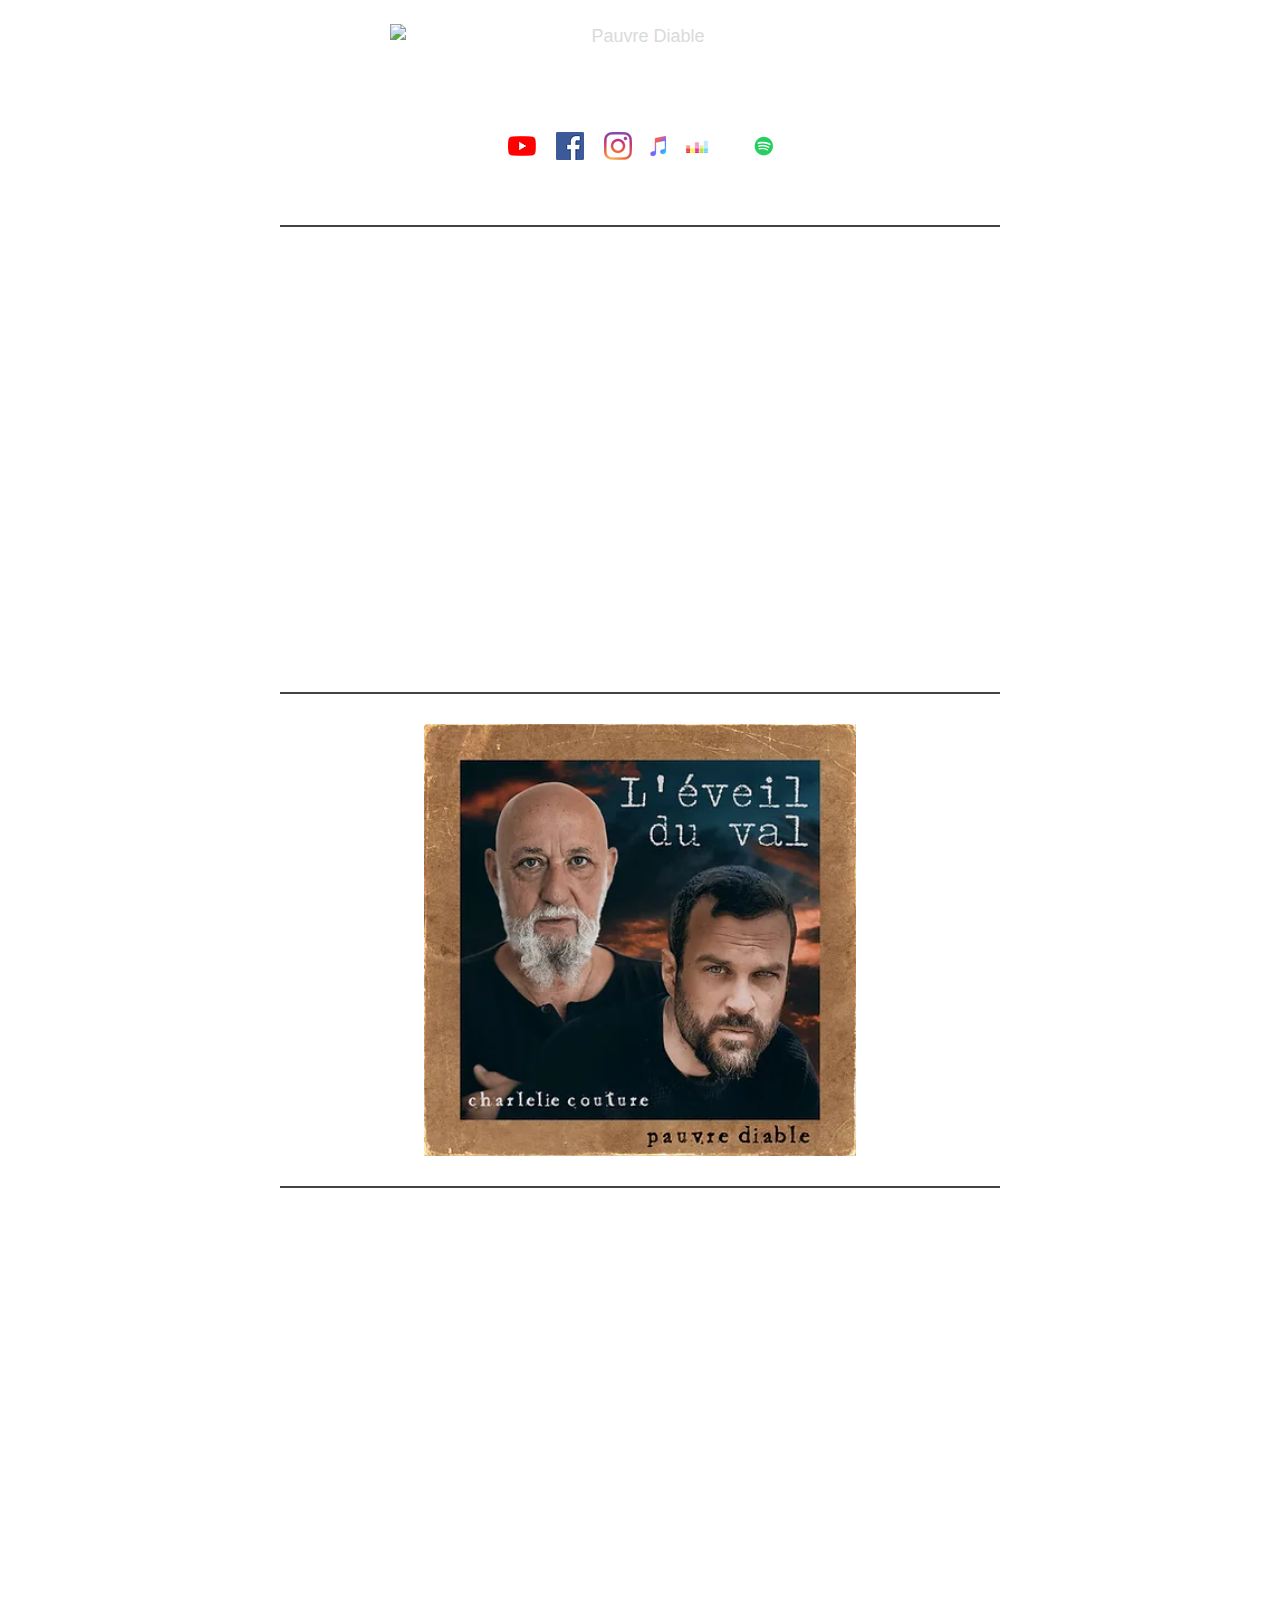
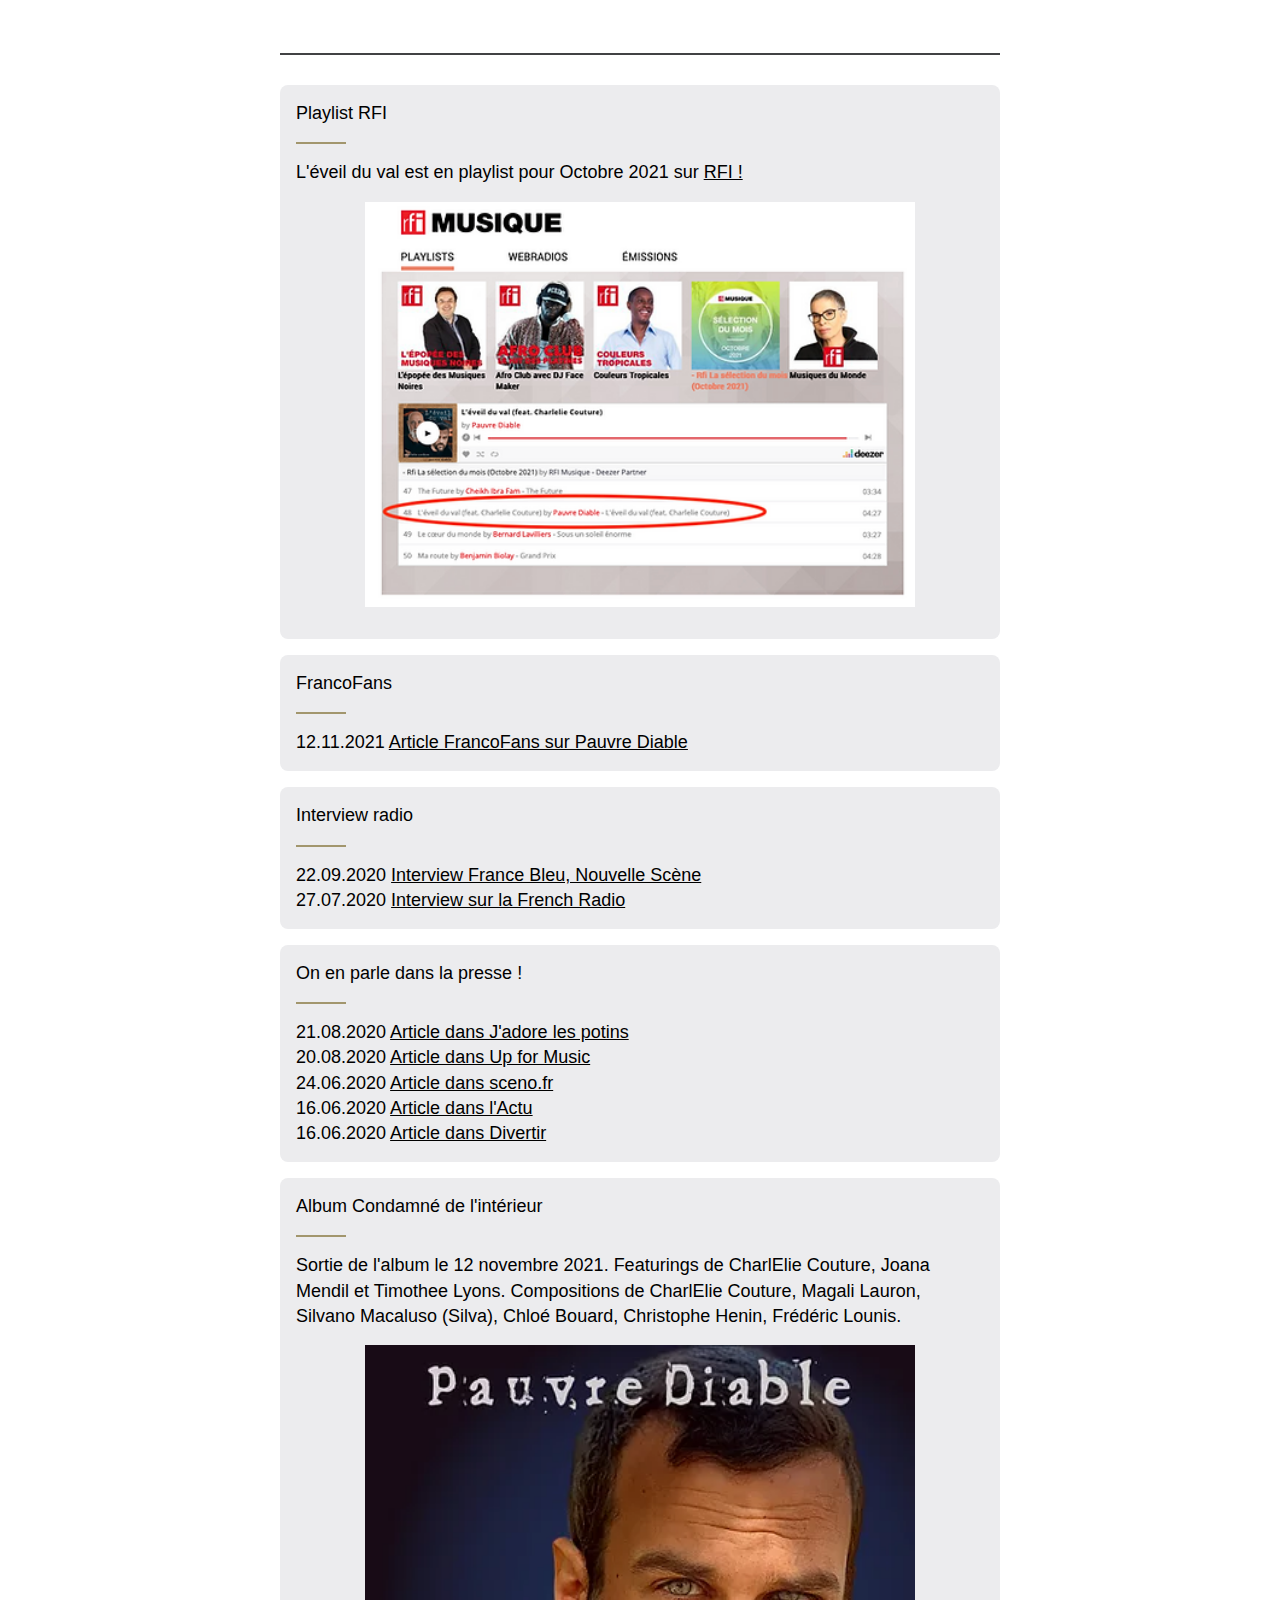
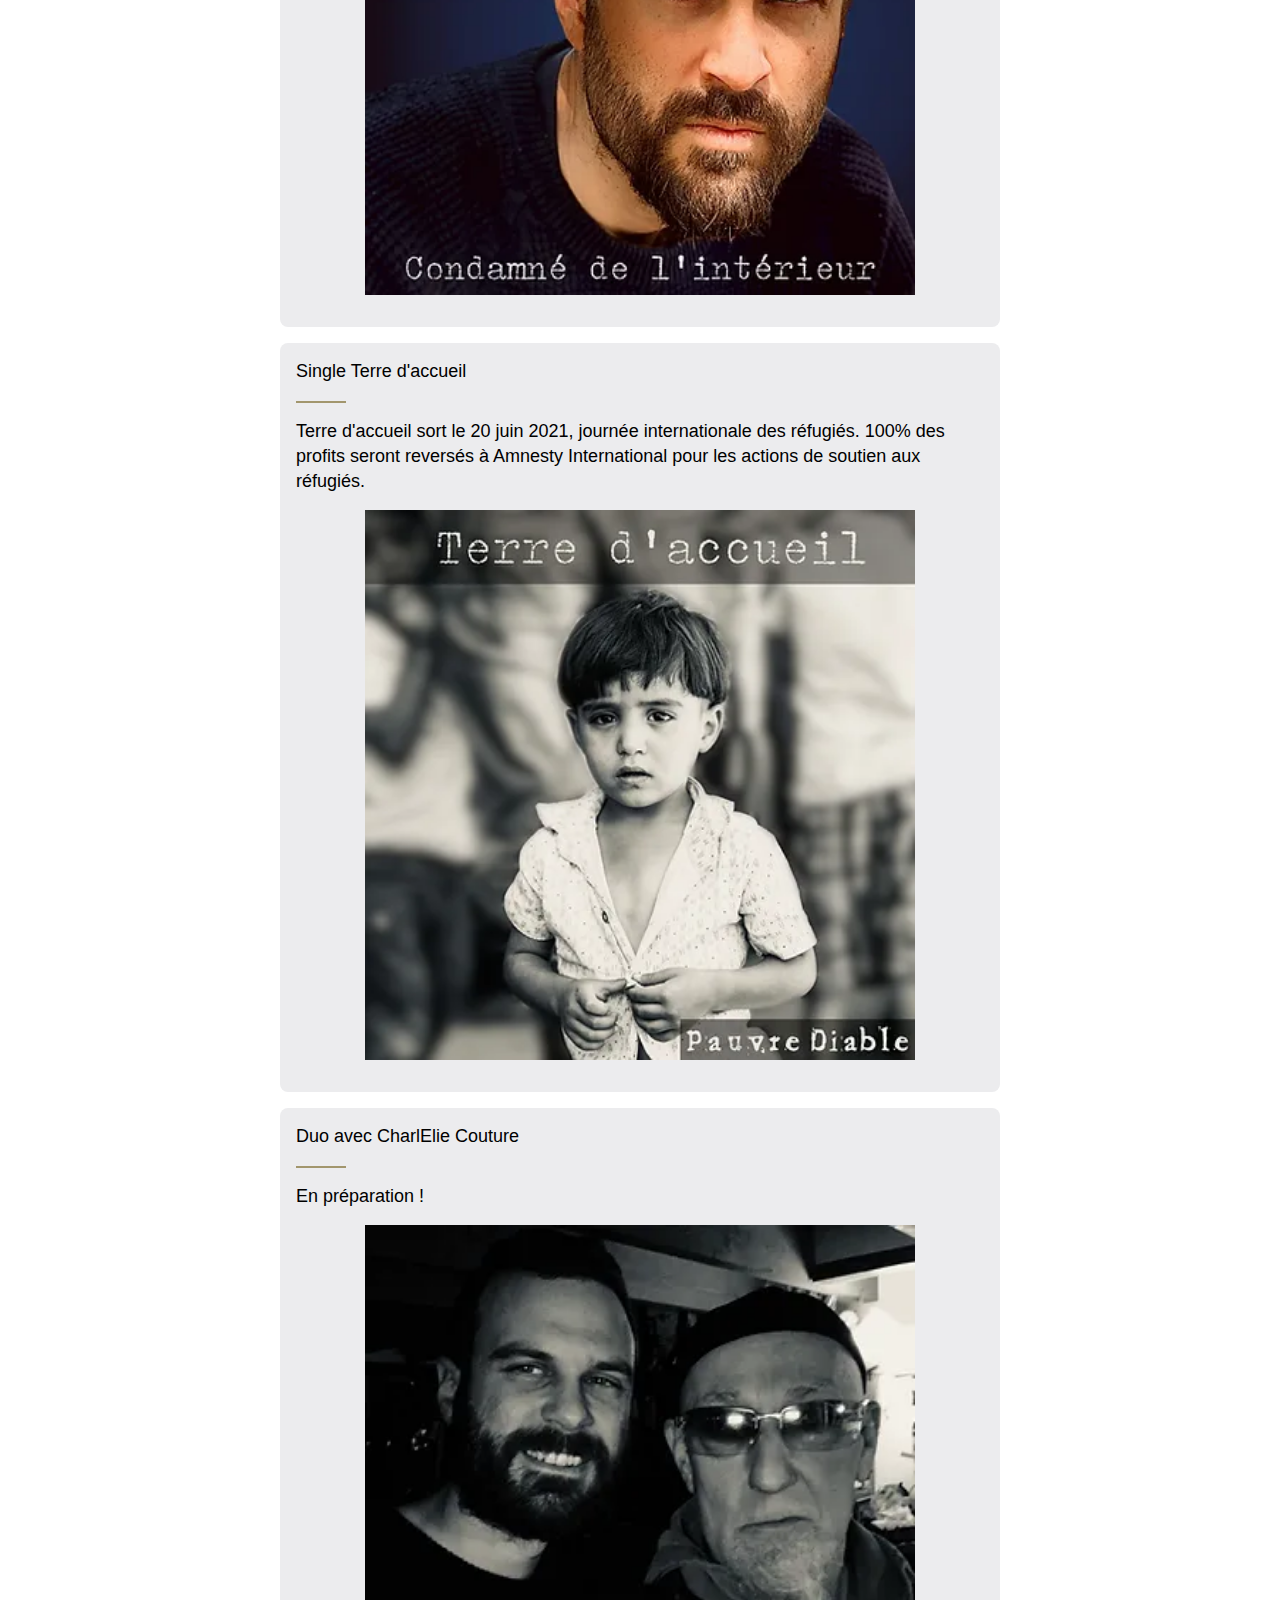
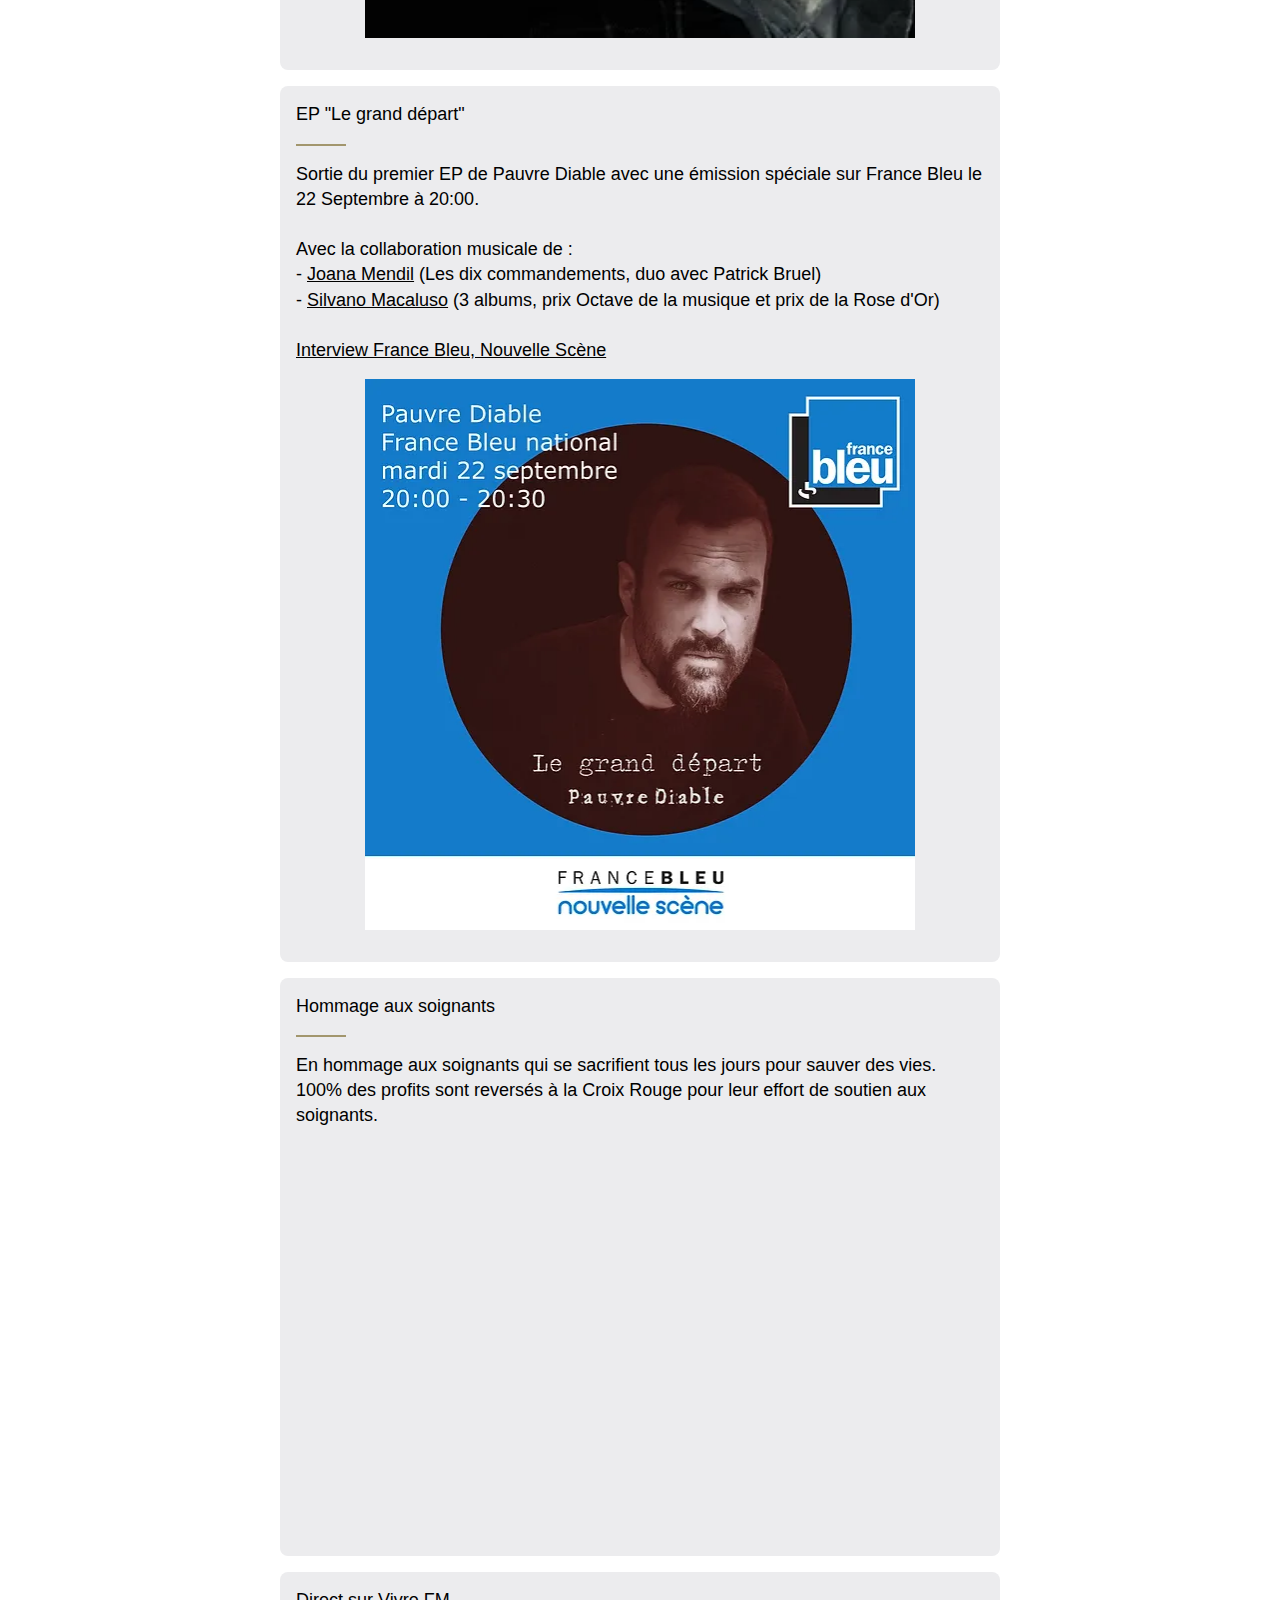
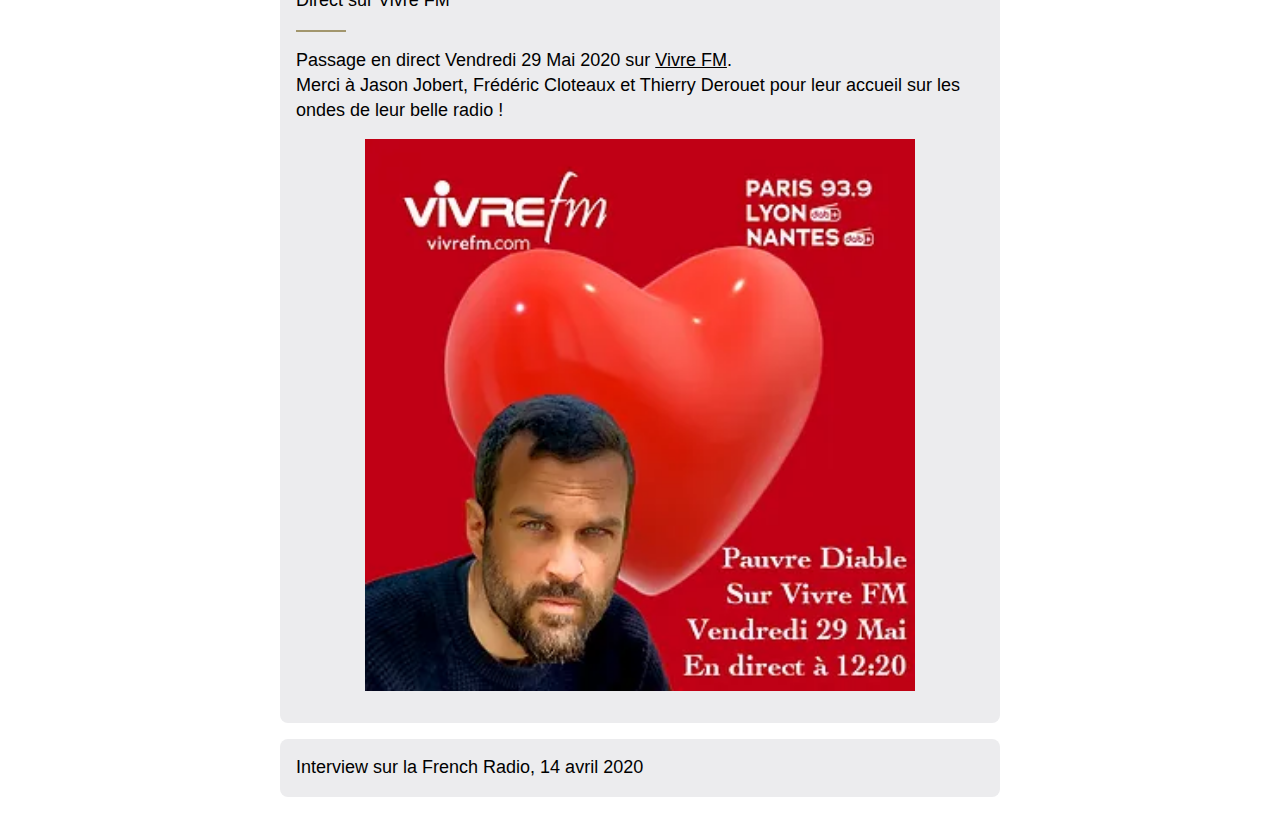
==== index.html @ 06a39b71 "deploy: PauvreDiable/pauvrediable_fr-website-source@c0af7fa07ba6cb5dd36e7f19573c56b64563ea36" ====
<!doctype html><html lang=fr dir=auto><head><meta charset=utf-8><meta http-equiv=x-ua-compatible content="IE=edge"><meta name=viewport content="width=device-width,initial-scale=1,shrink-to-fit=no"><meta name=robots content="index, follow"><title></title><meta name=description content="Site de l'artiste slameur Pauvre Diable'"><meta name=author content><link rel=canonical href=https://pauvrediable.fr/><link crossorigin=anonymous href=/assets/css/stylesheet.501fcbf83df90bd3401851e3c57f6b9da3515f013771b35e86dd5e7ffce0488e.css integrity="sha256-UB/L+D35C9NAGFHjxX9rnaNRXwE3cbNeht1ef/zgSI4=" rel="preload stylesheet" as=style><link rel=icon href=https://pauvrediable.fr/favicon.ico><link rel=icon type=image/png sizes=16x16 href=https://pauvrediable.fr/favicon-16x16.png><link rel=icon type=image/png sizes=32x32 href=https://pauvrediable.fr/favicon-32x32.png><link rel=apple-touch-icon href=https://pauvrediable.fr/apple-touch-icon.png><link rel=mask-icon href=https://pauvrediable.fr/safari-pinned-tab.svg><meta name=theme-color content="#2e2e33"><meta name=msapplication-TileColor content="#2e2e33"><link rel=alternate type=application/rss+xml href=https://pauvrediable.fr/index.xml><noscript><style>#theme-toggle,.top-link{display:none}</style></noscript><meta property="og:title" content><meta property="og:description" content="Site de l'artiste slameur Pauvre Diable'"><meta property="og:type" content="website"><meta property="og:url" content="https://pauvrediable.fr/"><meta name=twitter:card content="summary"><meta name=twitter:title content><meta name=twitter:description content="Site de l'artiste slameur Pauvre Diable'"><script type=application/ld+json>{"@context":"https://schema.org","@type":"Organization","name":"","url":"https://pauvrediable.fr","description":"","thumbnailUrl":"https://pauvrediable.fr/favicon.ico","sameAs":[]}</script></head><body class="list dark" id=top><header class=header><nav class=nav><div class=logo><div class=logo-switches></div></div><ul id=menu></ul></nav></header><main class=main><style>.profile img{display:inline-table;border-radius:0%}.post-content a{box-shadow:none}.dark.list{background:url(/background.png)no-repeat 50% fixed;-webkit-background-size:cover;-moz-background-size:cover;-o-background-size:cover;background-size:cover}</style><div class=profile><div class=profile_inner><img draggable=false src=https://pauvrediable.fr/logo.png alt="Pauvre Diable" title="Pauvre Diable" height=80 width=500>
<span></span><div class=post-content><div style=padding:12px;display:flex;justify-content:center;flex-wrap:wrap><a href=https://www.youtube.com/channel/UC9Zou0VrnysYaqd4cjDC5hA target=_blank rel="noopener noreferrer" style="margin:0 8px"><img src=link_platforms/youtube.webp alt="YouTube Pauvre Diable"></a>
<a href=https://www.facebook.com/pauvrediableslam target=_blank rel="noopener noreferrer" style="margin:0 12px"><img src=link_platforms/facebook.webp alt="Facebook Pauvre Diable"></a>
<a href=https://www.instagram.com/pauvre.diable/ target=_blank rel="noopener noreferrer" style="margin:0 8px"><img src=link_platforms/instagram.webp alt="Instagram Pauvre Diable"></a>
<a href=https://music.apple.com/gb/artist/pauvre-diable/1510149145 target=_blank rel="noopener noreferrer" style="margin:0 5px"><img src=link_platforms/apple.webp alt="Apple Music Pauvre Diable"></a>
<a href=https://www.deezer.com/fr/artist/92671082 target=_blank rel="noopener noreferrer" style="margin:0 5px"><img src=link_platforms/deezer.webp alt="Deezer Pauvre Diable"></a>
<a href=https://www.amazon.fr/Hommage-aux-soignants-Pauvre-Diable/dp/B087P4XPNW/ target=_blank rel="noopener noreferrer" style="margin:0 2px"><img src=link_platforms/amazon.webp alt="Amazon Pauvre Diable"></a>
<a href=https://open.spotify.com/artist/0Lrcjiq48Ayv9WaDwW8Oel target=_blank rel="noopener noreferrer" style="margin:0 2px"><img src=link_platforms/spotify.webp alt="Spotify Pauvre Diable"></a></div><hr><div style=position:relative;padding-bottom:56.25%;height:0;overflow:hidden><iframe src=https://www.youtube.com/embed/DJiPxjFHqTc style=position:absolute;top:0;left:0;width:100%;height:100%;border:0 allowfullscreen title="YouTube Video"></iframe></div><hr><img src=/posts/eveilduval.webp alt="L'éveil du val, duo de Pauvre Diable et CharlElie Couture" width=387 height=387 style=width:60%;height:auto;margin-left:auto;margin-right:auto;display:block><hr><div style=position:relative;padding-bottom:56.25%;height:0;overflow:hidden><iframe src=https://www.youtube.com/embed/Bzmfhzreyjo style=position:absolute;top:0;left:0;width:100%;height:100%;border:0 allowfullscreen title="YouTube Video"></iframe></div><hr><div style="background-color:#ececee;border-radius:8px;padding:16px;margin:16px 0;color:#000;text-align:left">Playlist RFI<hr style="width:50px;height:2px;background-color:#a2966d;border:none;margin:16px 0">L'éveil du val est en playlist pour Octobre 2021 sur
<a style=color:#000;text-decoration:underline href=https://www.rfi.fr>RFI !</a>
<img src=/posts/rfi_eveilduval.webp alt="Pauvre Diable en playlist sur RFI" width=456 height=336 style=width:80%;height:auto;margin-left:auto;margin-right:auto;display:block></div><div style="background-color:#ececee;border-radius:8px;padding:16px;margin:16px 0;color:#000;text-align:left">FrancoFans<hr style="width:50px;height:2px;background-color:#a2966d;border:none;margin:16px 0">12.11.2021 <a style=color:#000;text-decoration:underline href=https://www.accfa.fr/2021/11/12/clip-pauvre-diable-on-a-fait-de-notre-mieux/>Article FrancoFans sur Pauvre Diable</a></div><div style="background-color:#ececee;border-radius:8px;padding:16px;margin:16px 0;color:#000;text-align:left">Interview radio<hr style="width:50px;height:2px;background-color:#a2966d;border:none;margin:16px 0">22.09.2020 <a style=color:#000;text-decoration:underline href=https://www.francebleu.fr/emissions/nouvelles-scenes/pauvre-diable>Interview France Bleu, Nouvelle Scène</a><br>27.07.2020 <a style=color:#000;text-decoration:underline href=https://www.lafrenchradio.pt/podcasts/pauvre-diable-le-grand-depart-141>Interview sur la French Radio</a></div><div style="background-color:#ececee;border-radius:8px;padding:16px;margin:16px 0;color:#000;text-align:left">On en parle dans la presse !<hr style="width:50px;height:2px;background-color:#a2966d;border:none;margin:16px 0">21.08.2020 <a style=color:#000;text-decoration:underline href=https://www.jadorelespotins.com/pauvre-diable-interview-1512642020/>Article dans J'adore les potins</a><br>20.08.2020 <a style=color:#000;text-decoration:underline href=https://www.upformusic.com/fr/interview-pauvre-diable-118882020/>Article dans Up for Music</a><br>24.06.2020 <a style=color:#000;text-decoration:underline href=https://sceno.fr/magazine/602066>Article dans sceno.fr</a><br>16.06.2020 <a style=color:#000;text-decoration:underline href=http://lactu.over-blog.com/2020/06/pauvre-diable-presente-hommage-aux-soignants.html>Article dans l'Actu</a><br>16.06.2020 <a style=color:#000;text-decoration:underline href=https://www.divertir.eu/blog/culturel/pauvre-diable-son-hommage-aux-soignants.html>Article dans Divertir</a><br></div><div style="background-color:#ececee;border-radius:8px;padding:16px;margin:16px 0;color:#000;text-align:left">Album Condamné de l'intérieur<br><hr style="width:50px;height:2px;background-color:#a2966d;border:none;margin:16px 0">Sortie de l'album le 12 novembre 2021.
Featurings de CharlElie Couture, Joana Mendil et Timothee Lyons. Compositions de CharlElie Couture, Magali Lauron, Silvano Macaluso (Silva), Chloé Bouard, Christophe Henin, Frédéric Lounis.
<img src=/posts/face_album.webp alt="Album de Pauvre Diable Condamné de l'intérieur" width=376 height=376 style=width:80%;height:auto;margin-left:auto;margin-right:auto;display:block></div><div style="background-color:#ececee;border-radius:8px;padding:16px;margin:16px 0;color:#000;text-align:left">Single Terre d'accueil<br><hr style="width:50px;height:2px;background-color:#a2966d;border:none;margin:16px 0">Terre d'accueil sort le 20 juin 2021, journée internationale des réfugiés.
100% des profits seront reversés à Amnesty International pour les actions de soutien aux réfugiés.
<img src=/posts/accueil_cover.webp alt="Single Terre d'accueil de Pauvre Diable" width=376 height=376 style=width:80%;height:auto;margin-left:auto;margin-right:auto;display:block></div><div style="background-color:#ececee;border-radius:8px;padding:16px;margin:16px 0;color:#000;text-align:left">Duo avec CharlElie Couture<br><hr style="width:50px;height:2px;background-color:#a2966d;border:none;margin:16px 0">En préparation !
<img src=/posts/charlelie_pauvrediable.webp alt="CharlElie Couture et Pauvre Diable" width=376 height=376 style=width:80%;height:auto;margin-left:auto;margin-right:auto;display:block></div><div style="background-color:#ececee;border-radius:8px;padding:16px;margin:16px 0;color:#000;text-align:left">EP "Le grand départ"<hr style="width:50px;height:2px;background-color:#a2966d;border:none;margin:16px 0">Sortie du premier EP de Pauvre Diable avec une émission spéciale sur France Bleu le 22 Septembre à 20:00.<br><br>Avec la collaboration musicale de :<br>- <a style=color:#000;text-decoration:underline href=https://www.facebook.com/JoanaMendilOfficiel/>Joana Mendil</a> (Les dix commandements, duo avec Patrick Bruel)<br>- <a style=color:#000;text-decoration:underline href=https://fr.wikipedia.org/wiki/Silvano_Macaluso/>Silvano Macaluso</a> (3 albums, prix Octave de la musique et prix de la Rose d'Or)<br><br><a style=color:#000;text-decoration:underline href=https://www.francebleu.fr/emissions/nouvelles-scenes/pauvre-diable>Interview France Bleu, Nouvelle Scène</a><br><img src=/posts/francebleueannonce.webp alt="Pauvre Diable en émission sur France Bleu national" width=551 height=551 style=width:80%;height:auto;margin-left:auto;margin-right:auto;display:block></div><div style="background-color:#ececee;border-radius:8px;padding:16px;margin:16px 0;color:#000;text-align:left">Hommage aux soignants<hr style="width:50px;height:2px;background-color:#a2966d;border:none;margin:16px 0">En hommage aux soignants qui se sacrifient tous les jours pour sauver des vies.<br>100% des profits sont reversés à la Croix Rouge pour leur effort de soutien aux soignants.<br><br><div style=position:relative;padding-bottom:56.25%;height:0;overflow:hidden><iframe src=https://www.youtube.com/embed/HD1tgZsw-Ms style=position:absolute;top:0;left:0;width:100%;height:100%;border:0 allowfullscreen title="YouTube Video"></iframe></div></div><div style="background-color:#ececee;border-radius:8px;padding:16px;margin:16px 0;color:#000;text-align:left">Direct sur Vivre FM<hr style="width:50px;height:2px;background-color:#a2966d;border:none;margin:16px 0">Passage en direct Vendredi 29 Mai 2020 sur <a style=color:#000;text-decoration:underline href=https://www.vivrefm.com/>Vivre FM</a>.<br>Merci à Jason Jobert, Frédéric Cloteaux et Thierry Derouet pour leur accueil sur les ondes de leur belle radio !
<img src=/posts/vivre%20fm.webp alt="CharlElie Couture et Pauvre Diable" width=376 height=376 style=width:80%;height:auto;margin-left:auto;margin-right:auto;display:block></div><div style="background-color:#ececee;border-radius:8px;padding:16px;margin:16px 0;color:#000;text-align:left">Interview sur la French Radio, 14 avril 2020</div></div></div></div></main><a href=#top aria-label="go to top" title="Go to Top (Alt + G)" class=top-link id=top-link accesskey=g><svg xmlns="http://www.w3.org/2000/svg" viewBox="0 0 12 6" fill="currentcolor"><path d="M12 6H0l6-6z"/></svg></a><script>let menu=document.getElementById("menu");menu&&(menu.scrollLeft=localStorage.getItem("menu-scroll-position"),menu.onscroll=function(){localStorage.setItem("menu-scroll-position",menu.scrollLeft)}),document.querySelectorAll('a[href^="#"]').forEach(e=>{e.addEventListener("click",function(e){e.preventDefault();var t=this.getAttribute("href").substr(1);window.matchMedia("(prefers-reduced-motion: reduce)").matches?document.querySelector(`[id='${decodeURIComponent(t)}']`).scrollIntoView():document.querySelector(`[id='${decodeURIComponent(t)}']`).scrollIntoView({behavior:"smooth"}),t==="top"?history.replaceState(null,null," "):history.pushState(null,null,`#${t}`)})})</script><script>var mybutton=document.getElementById("top-link");window.onscroll=function(){document.body.scrollTop>800||document.documentElement.scrollTop>800?(mybutton.style.visibility="visible",mybutton.style.opacity="1"):(mybutton.style.visibility="hidden",mybutton.style.opacity="0")}</script></body></html>
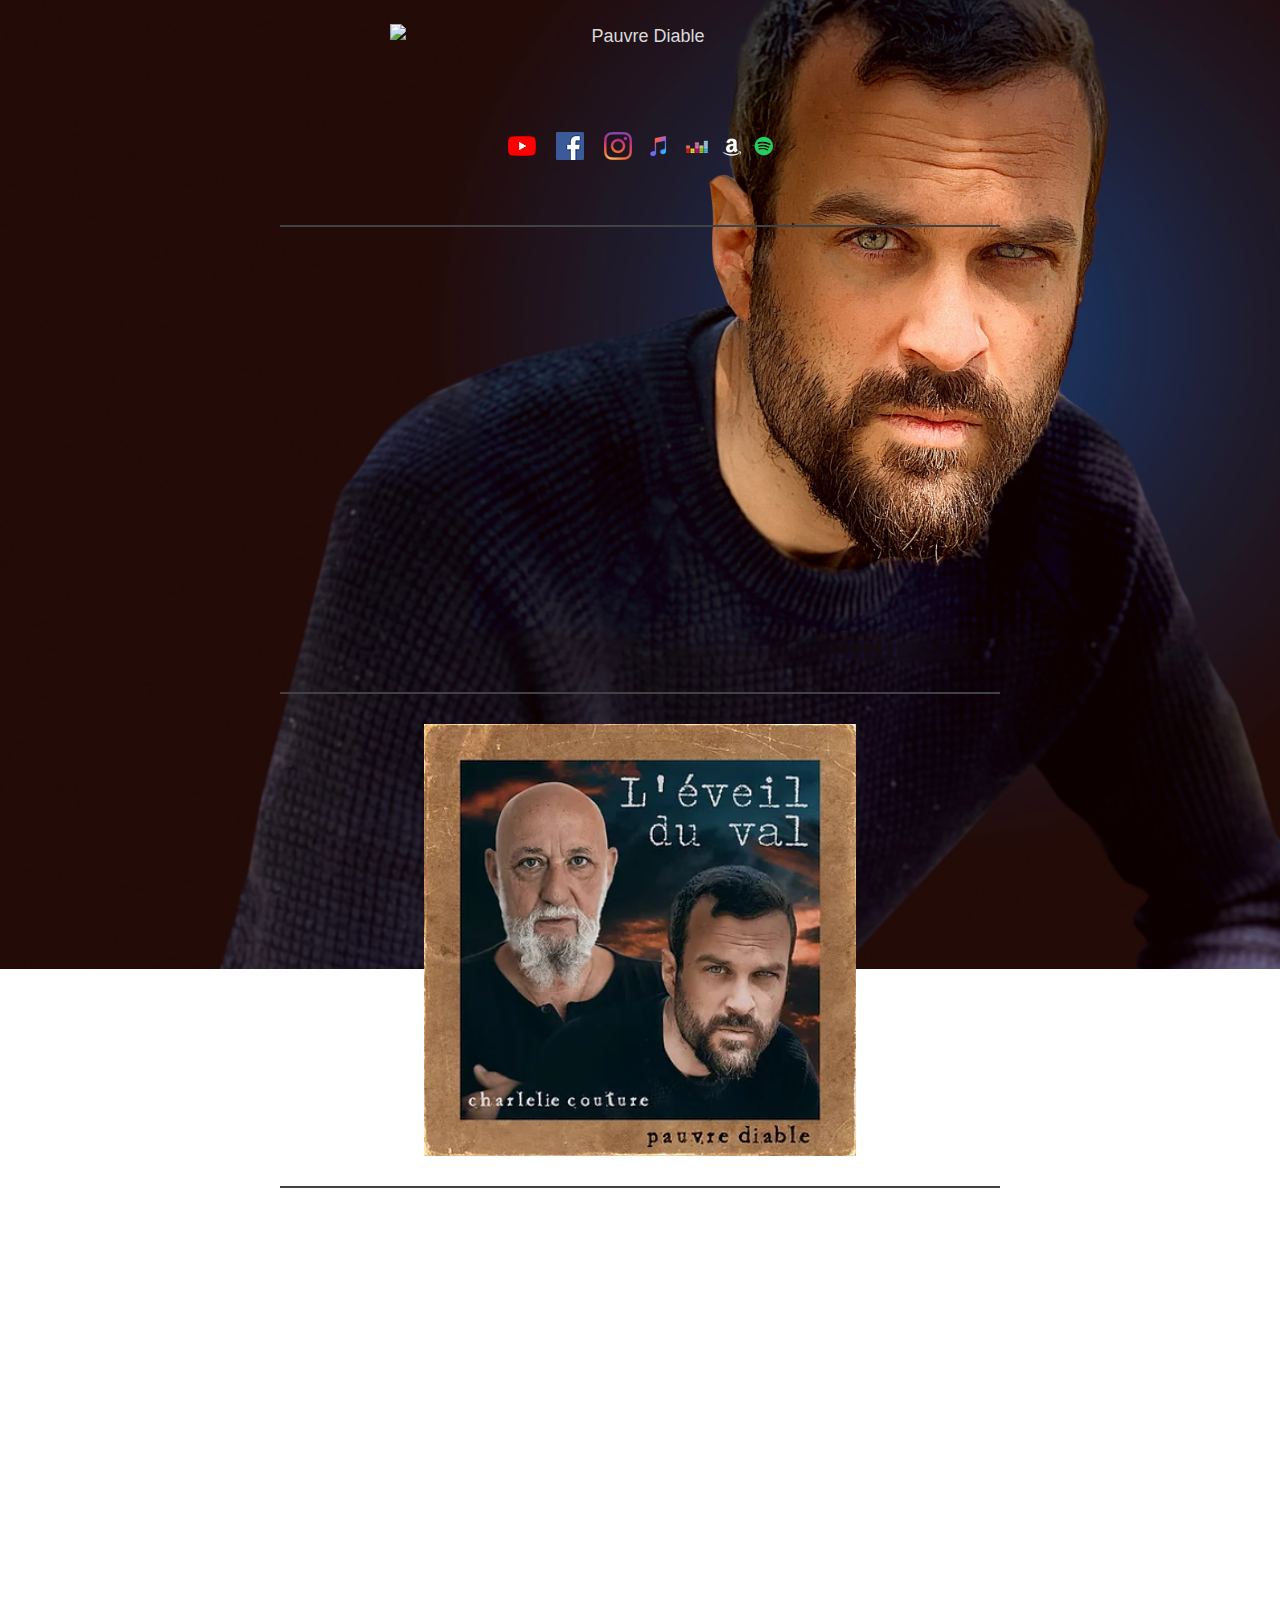
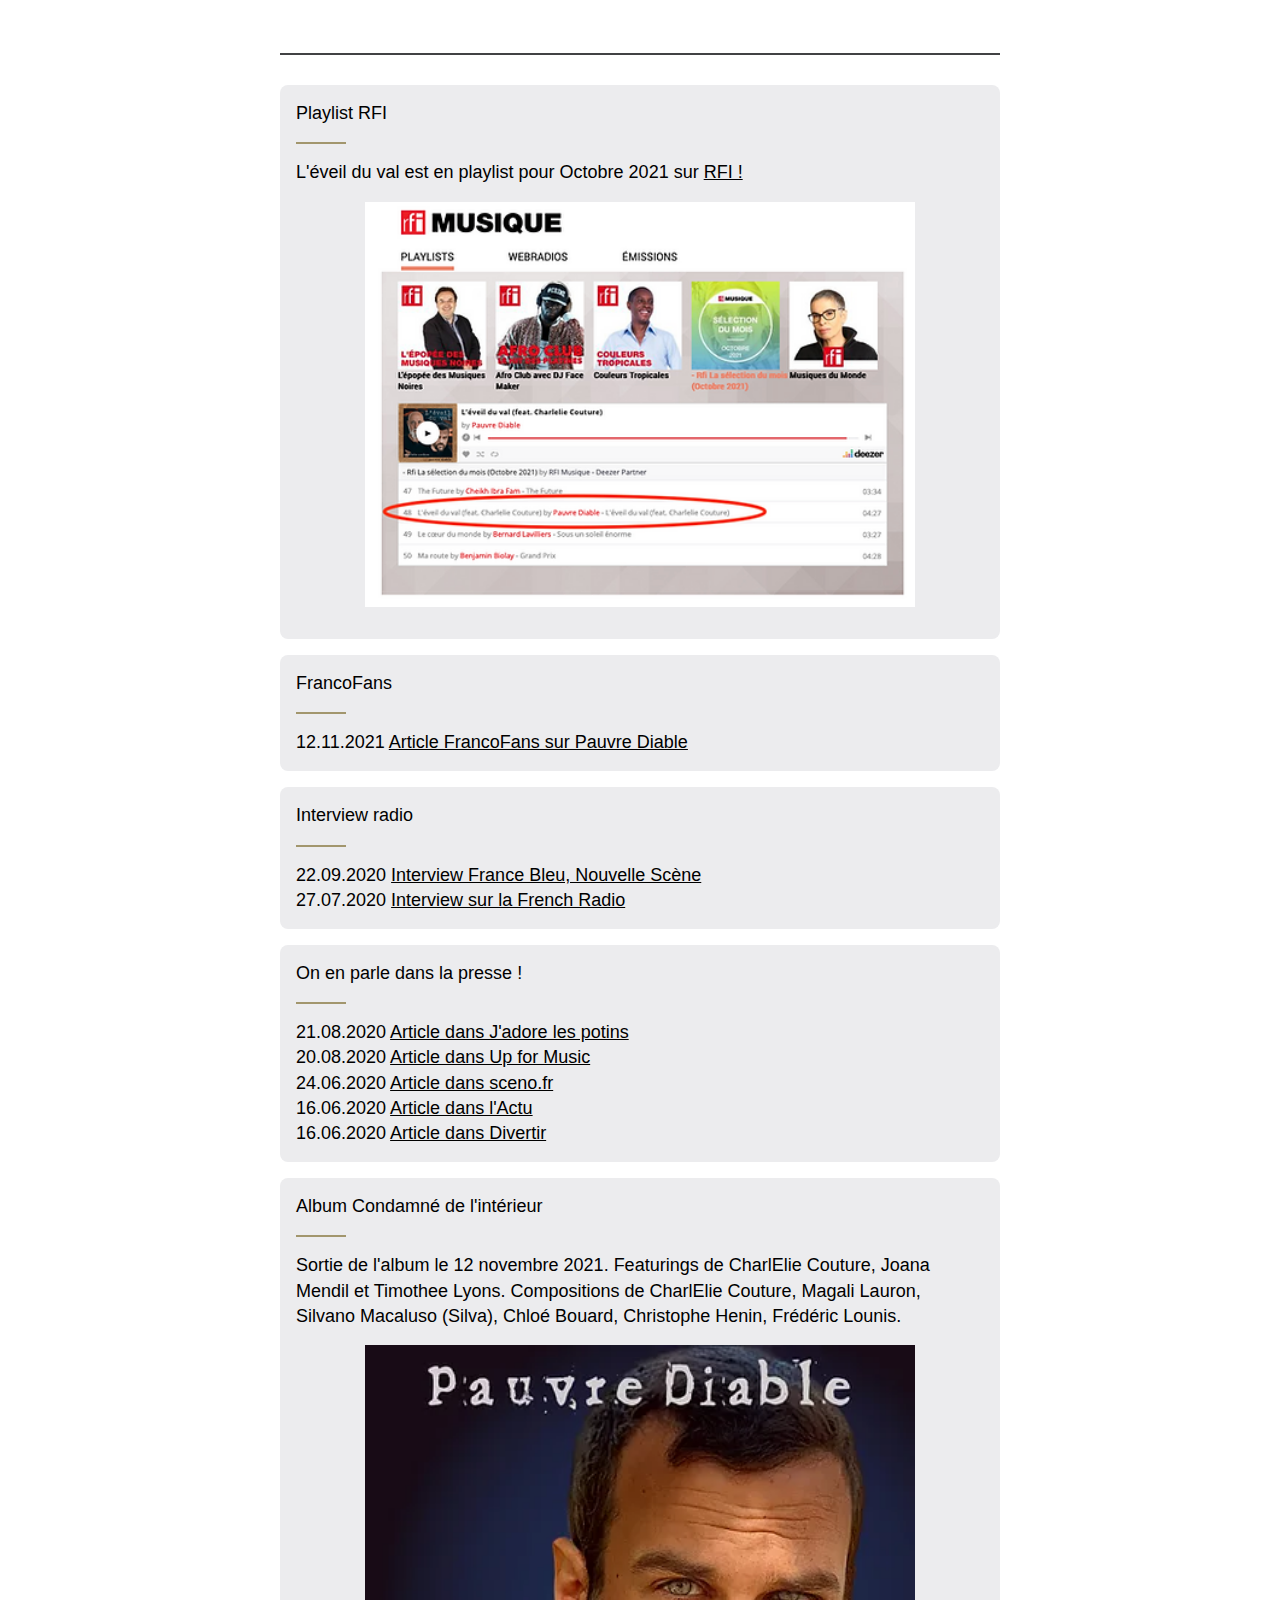
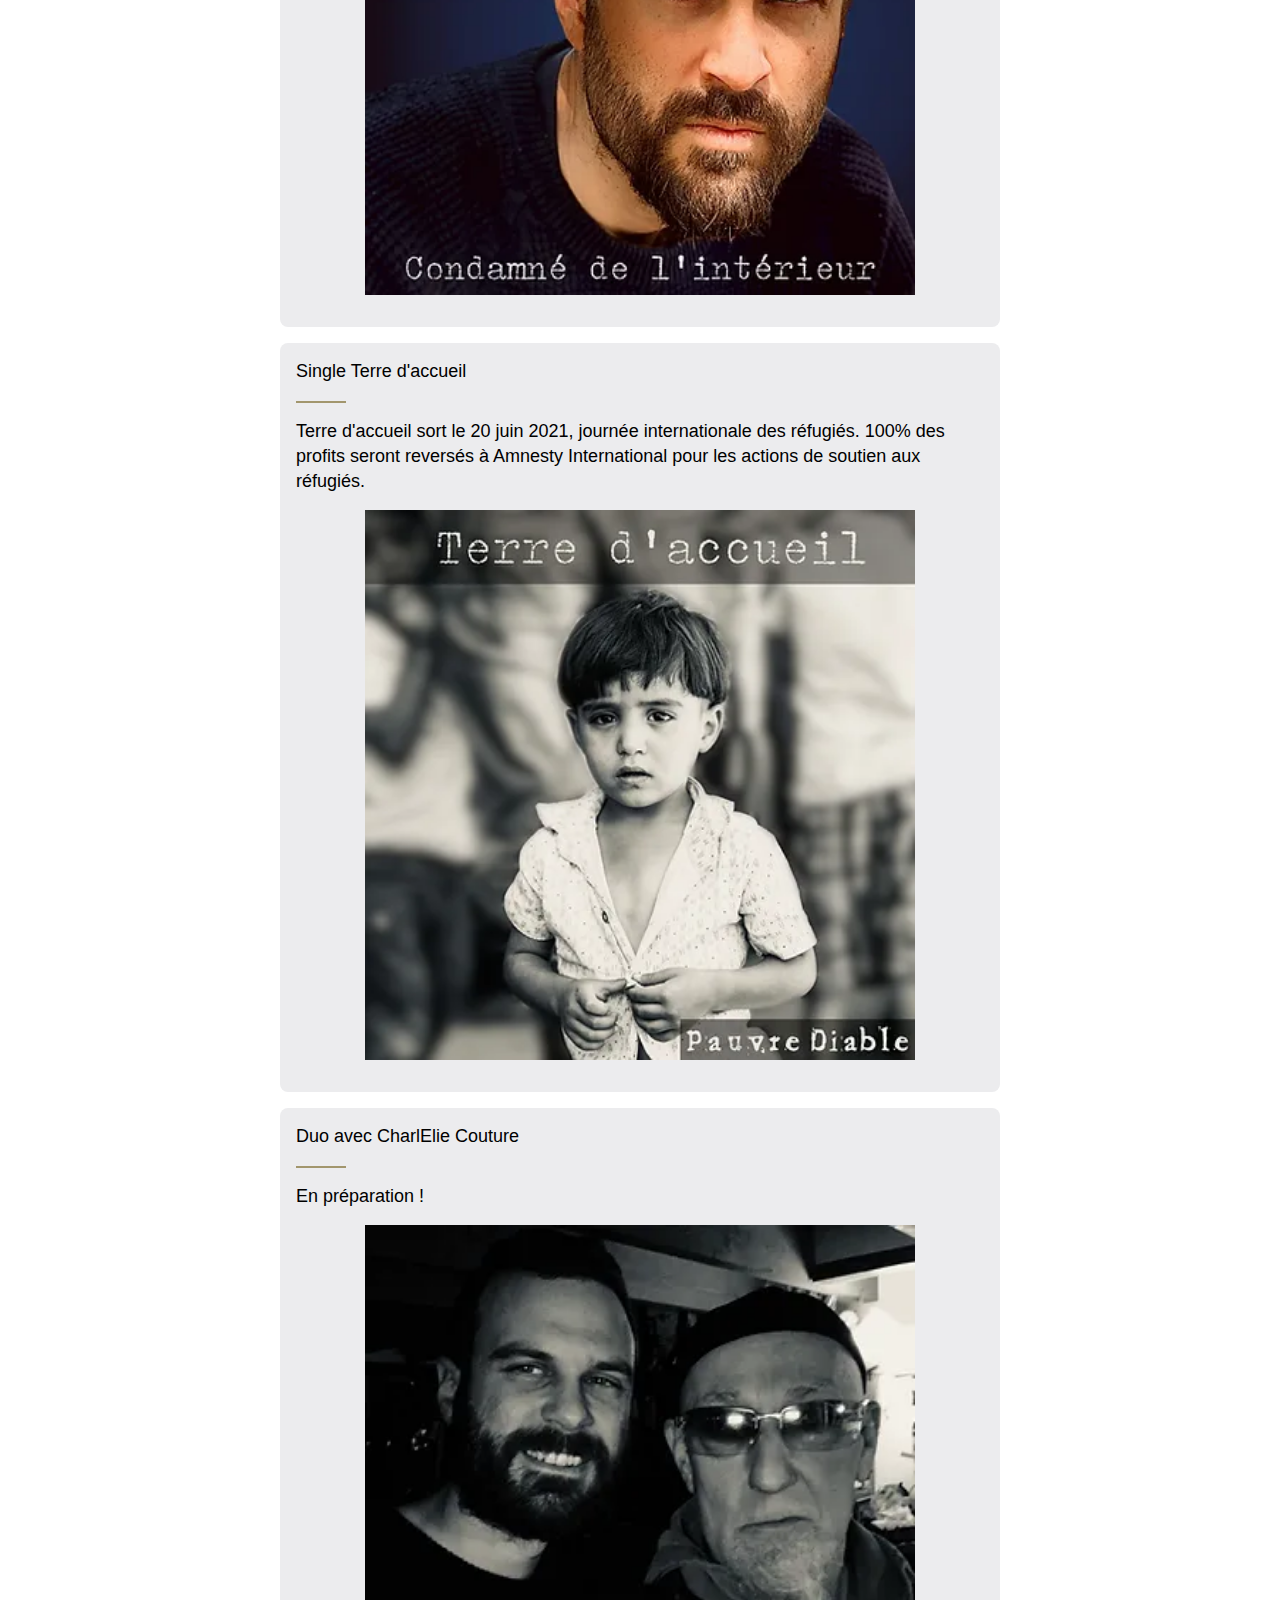
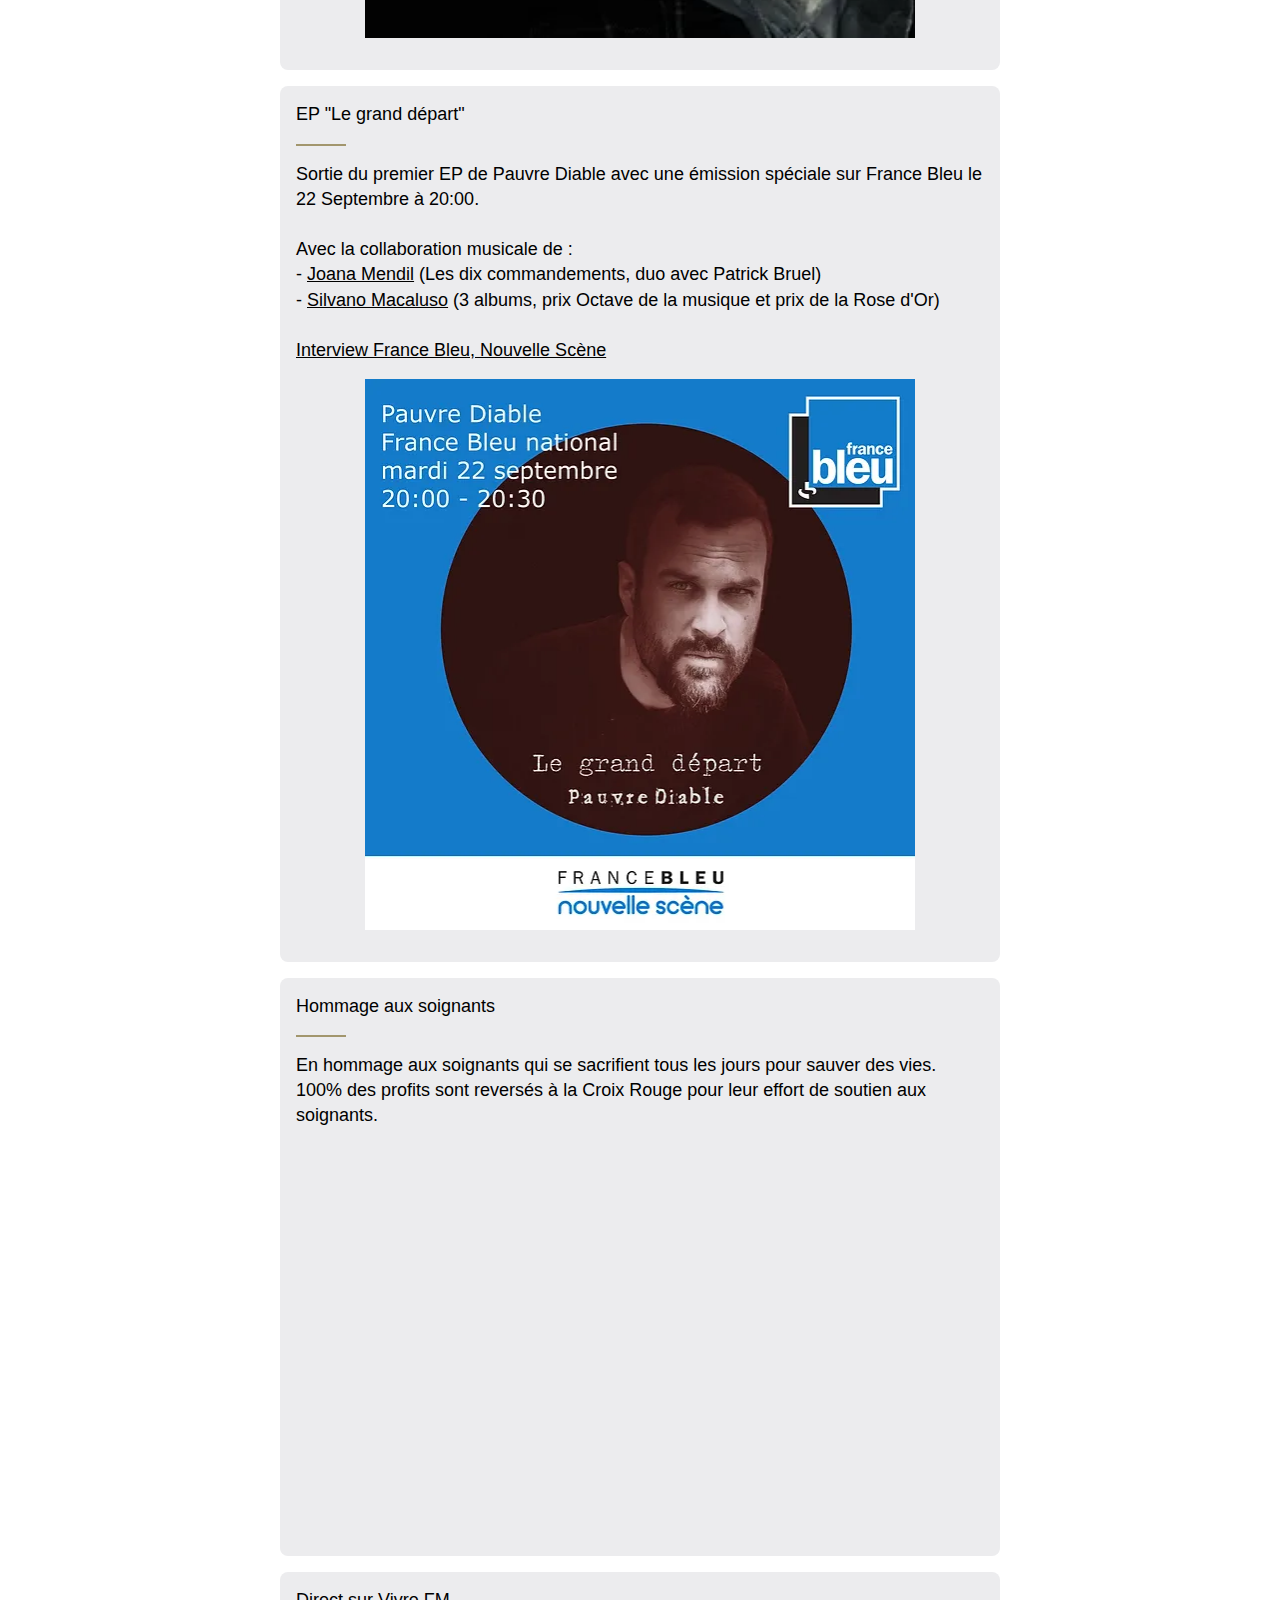
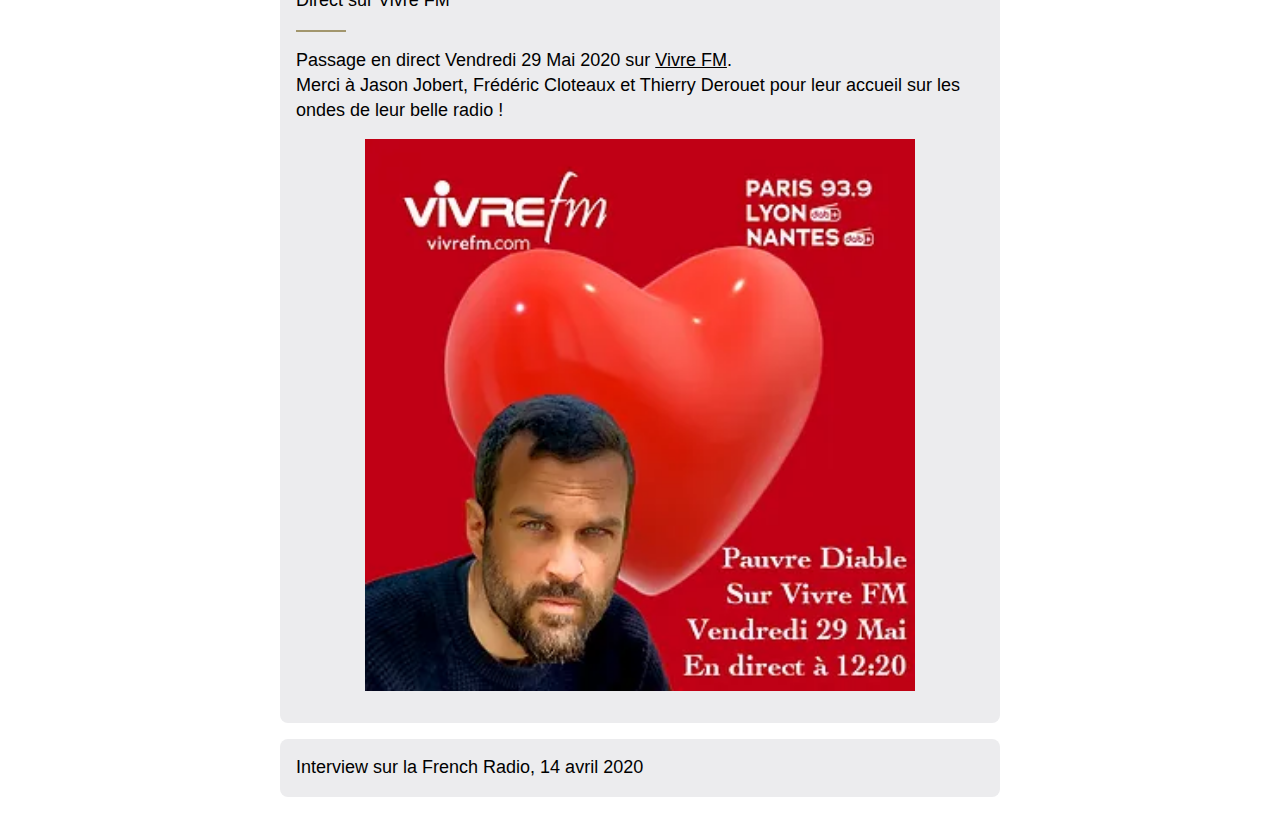
==== commit e71e1421: "deploy: PauvreDiable/pauvrediable_fr-website-source@aa5be5aad700b1c1fdd16ee1586c8ab194d48b7e" ====
--- a/index.html
+++ b/index.html
@@ -1,4 +1,4 @@
-<!doctype html><html lang=fr dir=auto><head><meta charset=utf-8><meta http-equiv=x-ua-compatible content="IE=edge"><meta name=viewport content="width=device-width,initial-scale=1,shrink-to-fit=no"><meta name=robots content="index, follow"><title></title><meta name=description content="Site de l'artiste slameur Pauvre Diable'"><meta name=author content><link rel=canonical href=https://pauvrediable.fr/><link crossorigin=anonymous href=/assets/css/stylesheet.501fcbf83df90bd3401851e3c57f6b9da3515f013771b35e86dd5e7ffce0488e.css integrity="sha256-UB/L+D35C9NAGFHjxX9rnaNRXwE3cbNeht1ef/zgSI4=" rel="preload stylesheet" as=style><link rel=icon href=https://pauvrediable.fr/favicon.ico><link rel=icon type=image/png sizes=16x16 href=https://pauvrediable.fr/favicon-16x16.png><link rel=icon type=image/png sizes=32x32 href=https://pauvrediable.fr/favicon-32x32.png><link rel=apple-touch-icon href=https://pauvrediable.fr/apple-touch-icon.png><link rel=mask-icon href=https://pauvrediable.fr/safari-pinned-tab.svg><meta name=theme-color content="#2e2e33"><meta name=msapplication-TileColor content="#2e2e33"><link rel=alternate type=application/rss+xml href=https://pauvrediable.fr/index.xml><noscript><style>#theme-toggle,.top-link{display:none}</style></noscript><meta property="og:title" content><meta property="og:description" content="Site de l'artiste slameur Pauvre Diable'"><meta property="og:type" content="website"><meta property="og:url" content="https://pauvrediable.fr/"><meta name=twitter:card content="summary"><meta name=twitter:title content><meta name=twitter:description content="Site de l'artiste slameur Pauvre Diable'"><script type=application/ld+json>{"@context":"https://schema.org","@type":"Organization","name":"","url":"https://pauvrediable.fr","description":"","thumbnailUrl":"https://pauvrediable.fr/favicon.ico","sameAs":[]}</script></head><body class="list dark" id=top><header class=header><nav class=nav><div class=logo><div class=logo-switches></div></div><ul id=menu></ul></nav></header><main class=main><style>.profile img{display:inline-table;border-radius:0%}.post-content a{box-shadow:none}.dark.list{background:url(/background.png)no-repeat 50% fixed;-webkit-background-size:cover;-moz-background-size:cover;-o-background-size:cover;background-size:cover}</style><div class=profile><div class=profile_inner><img draggable=false src=https://pauvrediable.fr/logo.png alt="Pauvre Diable" title="Pauvre Diable" height=80 width=500>
+<!doctype html><html lang=fr dir=auto><head><meta charset=utf-8><meta http-equiv=x-ua-compatible content="IE=edge"><meta name=viewport content="width=device-width,initial-scale=1,shrink-to-fit=no"><meta name=robots content="index, follow"><title></title><meta name=description content="Site de l'artiste slameur Pauvre Diable'"><meta name=author content><link rel=canonical href=https://pauvrediable.fr/><link crossorigin=anonymous href=/assets/css/stylesheet.501fcbf83df90bd3401851e3c57f6b9da3515f013771b35e86dd5e7ffce0488e.css integrity="sha256-UB/L+D35C9NAGFHjxX9rnaNRXwE3cbNeht1ef/zgSI4=" rel="preload stylesheet" as=style><link rel=icon href=https://pauvrediable.fr/favicon.ico><link rel=icon type=image/png sizes=16x16 href=https://pauvrediable.fr/favicon-16x16.png><link rel=icon type=image/png sizes=32x32 href=https://pauvrediable.fr/favicon-32x32.png><link rel=apple-touch-icon href=https://pauvrediable.fr/apple-touch-icon.png><link rel=mask-icon href=https://pauvrediable.fr/safari-pinned-tab.svg><meta name=theme-color content="#2e2e33"><meta name=msapplication-TileColor content="#2e2e33"><link rel=alternate type=application/rss+xml href=https://pauvrediable.fr/index.xml><noscript><style>#theme-toggle,.top-link{display:none}</style></noscript><meta property="og:title" content><meta property="og:description" content="Site de l'artiste slameur Pauvre Diable'"><meta property="og:type" content="website"><meta property="og:url" content="https://pauvrediable.fr/"><meta name=twitter:card content="summary"><meta name=twitter:title content><meta name=twitter:description content="Site de l'artiste slameur Pauvre Diable'"><script type=application/ld+json>{"@context":"https://schema.org","@type":"Organization","name":"","url":"https://pauvrediable.fr","description":"","thumbnailUrl":"https://pauvrediable.fr/favicon.ico","sameAs":[]}</script></head><body class="list dark" id=top><header class=header><nav class=nav><div class=logo><div class=logo-switches></div></div><ul id=menu></ul></nav></header><main class=main><style>.profile img{display:inline-table;border-radius:0%}.post-content a{box-shadow:none}.dark.list{background:url(/background.jpg)no-repeat 50% fixed;-webkit-background-size:cover;-moz-background-size:cover;-o-background-size:cover;background-size:cover}</style><div class=profile><div class=profile_inner><img draggable=false src=https://pauvrediable.fr/logo.png alt="Pauvre Diable" title="Pauvre Diable" height=80 width=500>
 <span></span><div class=post-content><div style=padding:12px;display:flex;justify-content:center;flex-wrap:wrap><a href=https://www.youtube.com/channel/UC9Zou0VrnysYaqd4cjDC5hA target=_blank rel="noopener noreferrer" style="margin:0 8px"><img src=link_platforms/youtube.webp alt="YouTube Pauvre Diable"></a>
 <a href=https://www.facebook.com/pauvrediableslam target=_blank rel="noopener noreferrer" style="margin:0 12px"><img src=link_platforms/facebook.webp alt="Facebook Pauvre Diable"></a>
 <a href=https://www.instagram.com/pauvre.diable/ target=_blank rel="noopener noreferrer" style="margin:0 8px"><img src=link_platforms/instagram.webp alt="Instagram Pauvre Diable"></a>
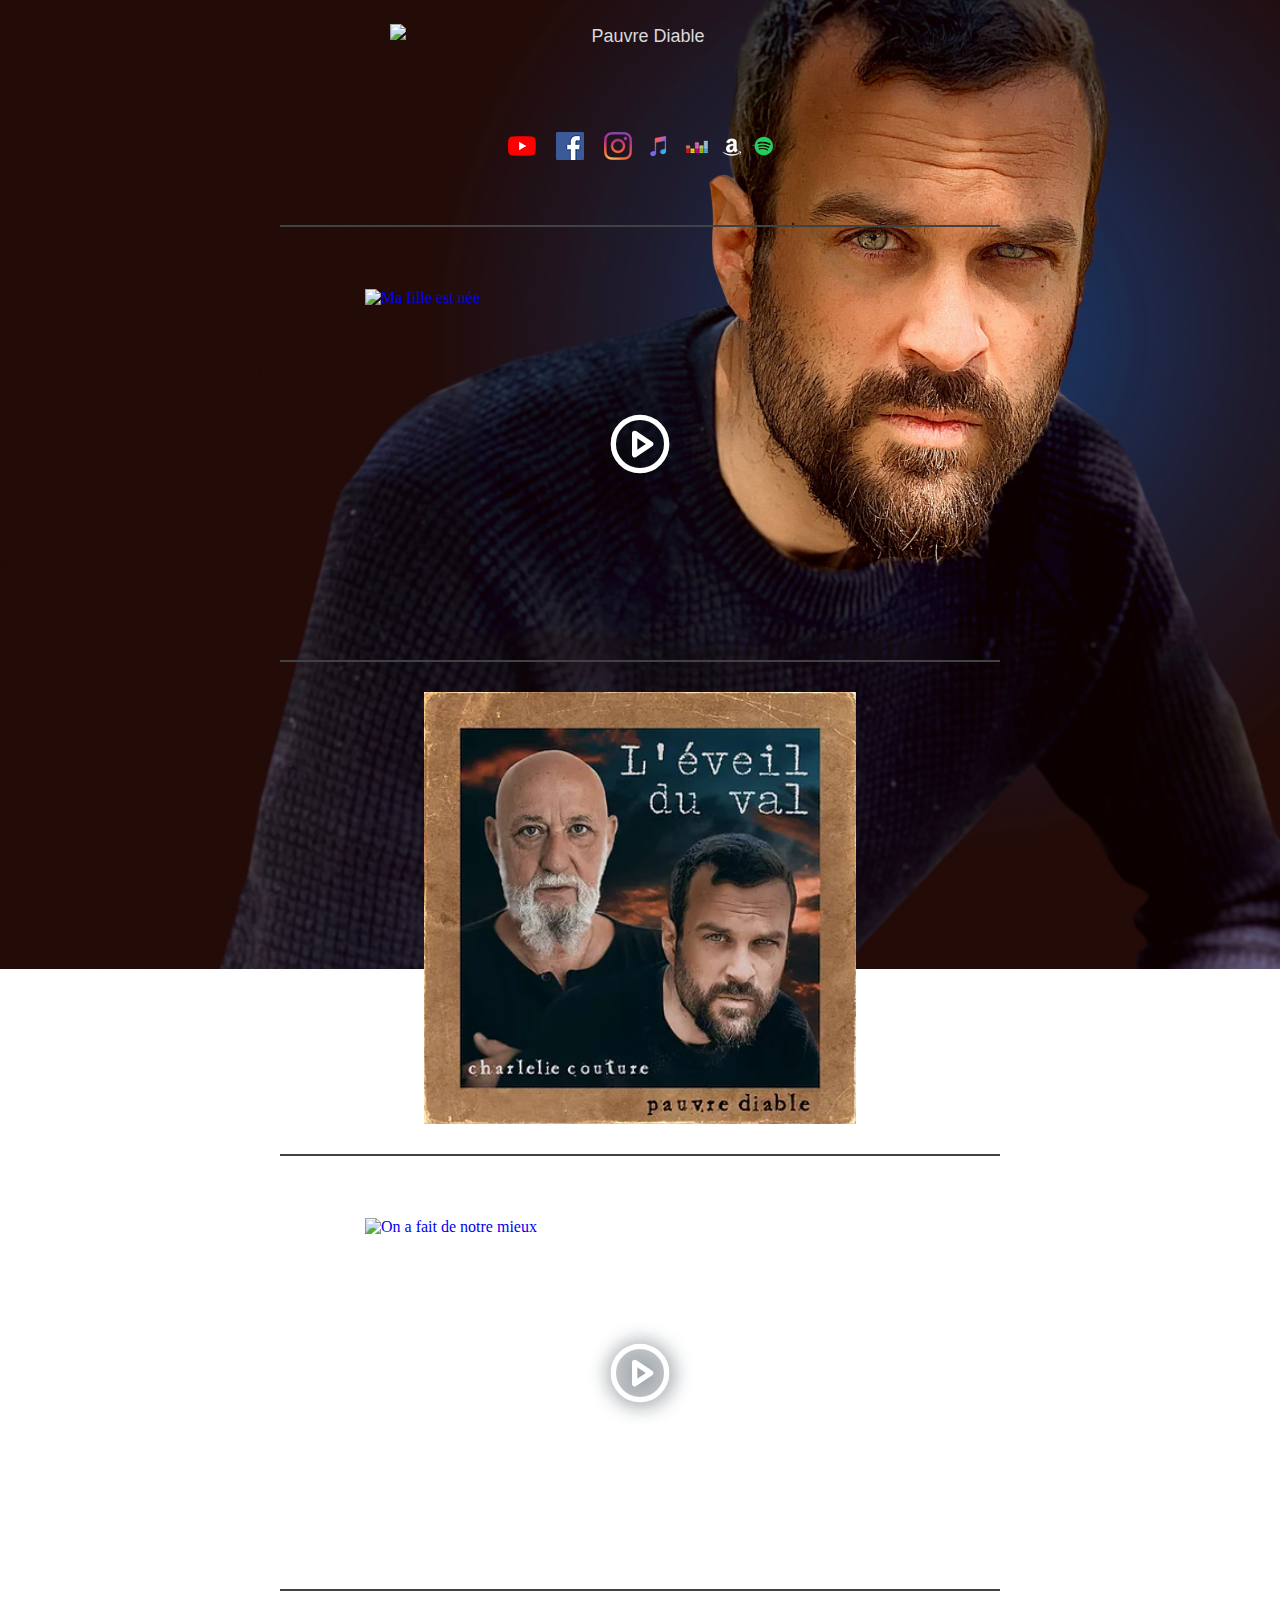
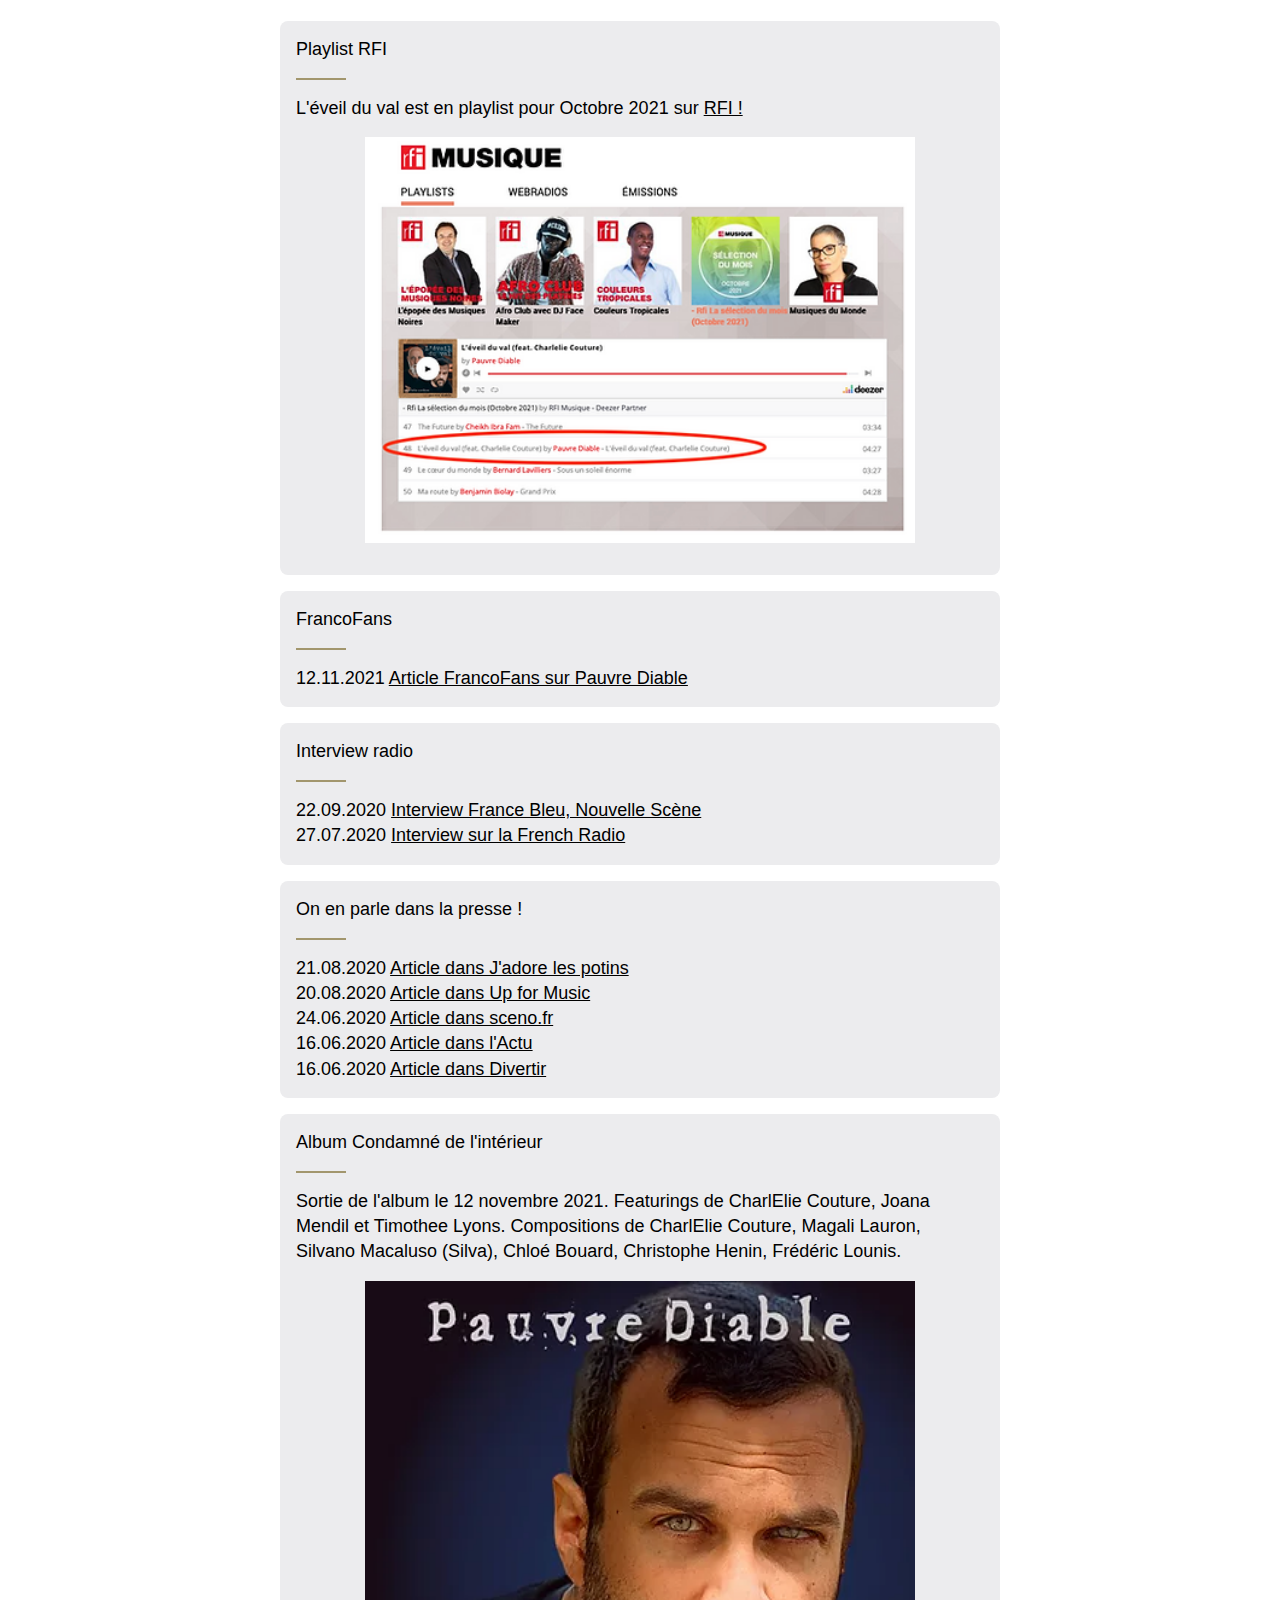
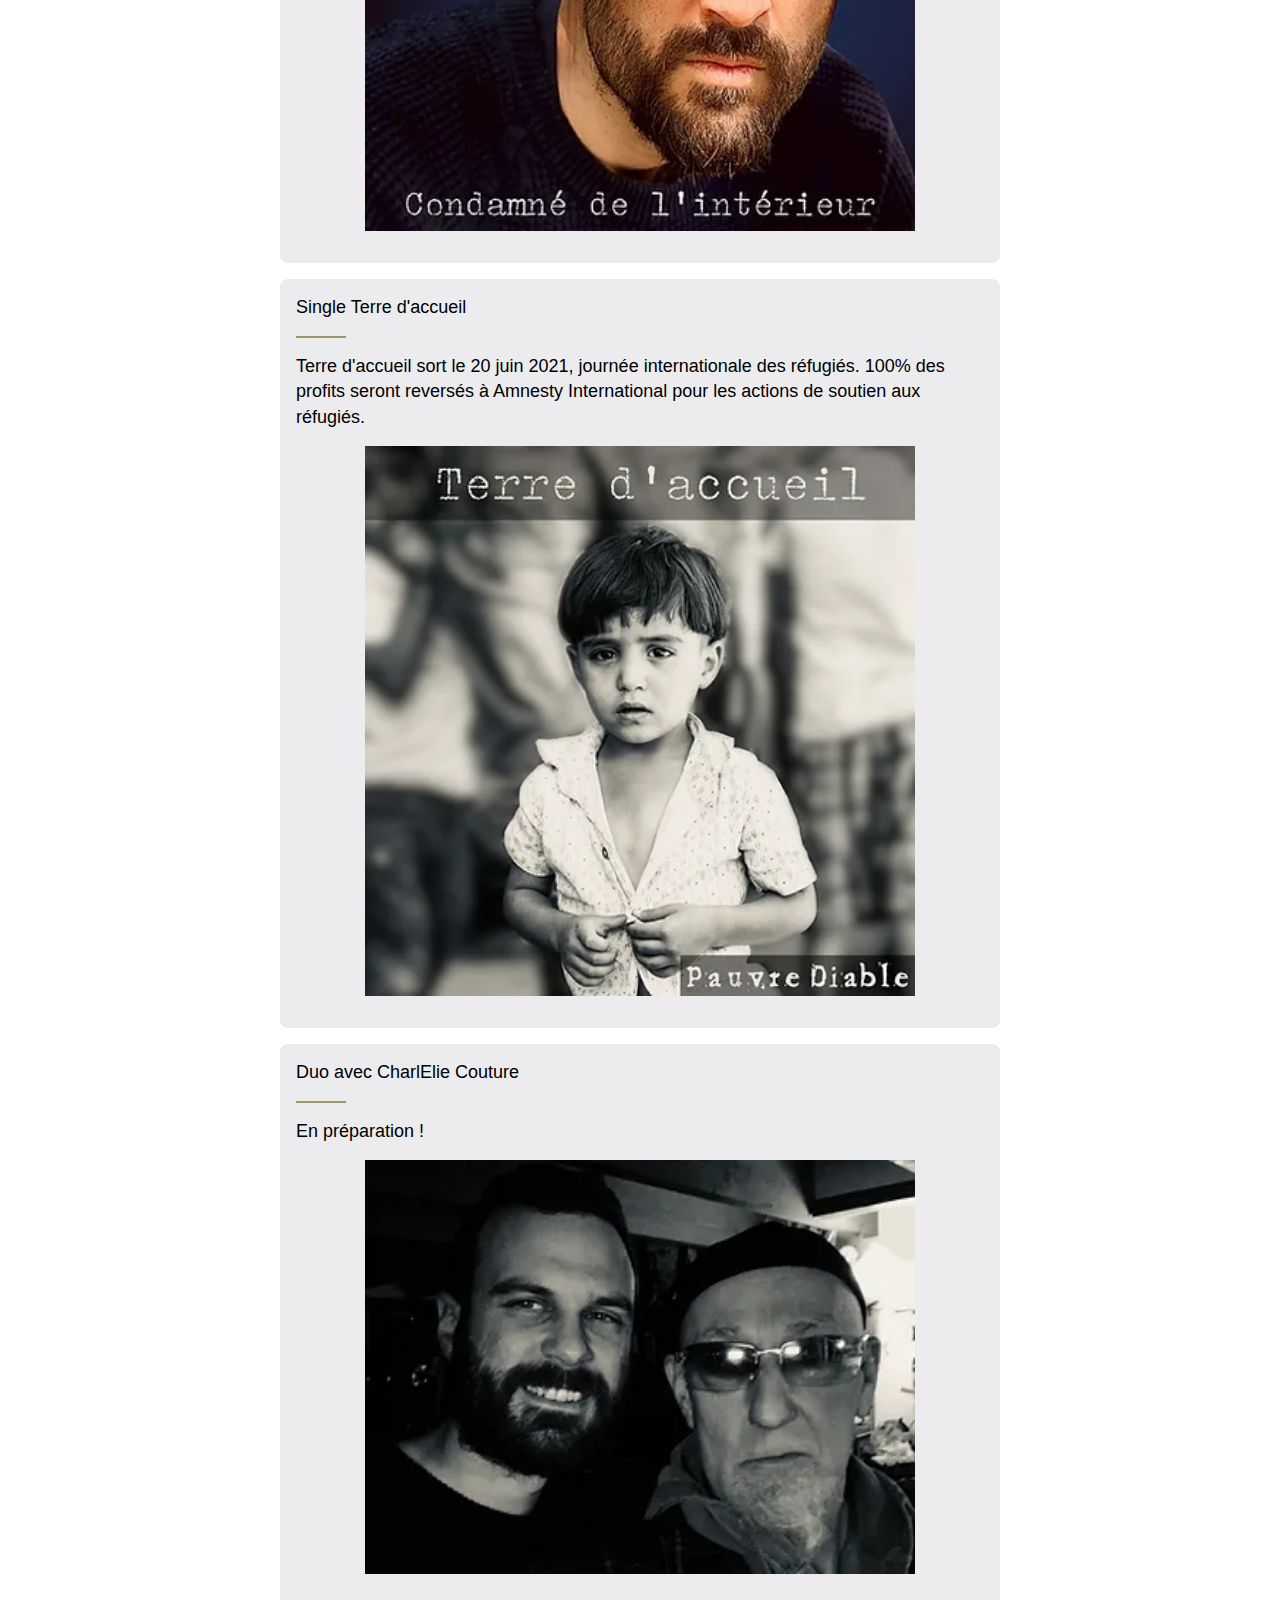
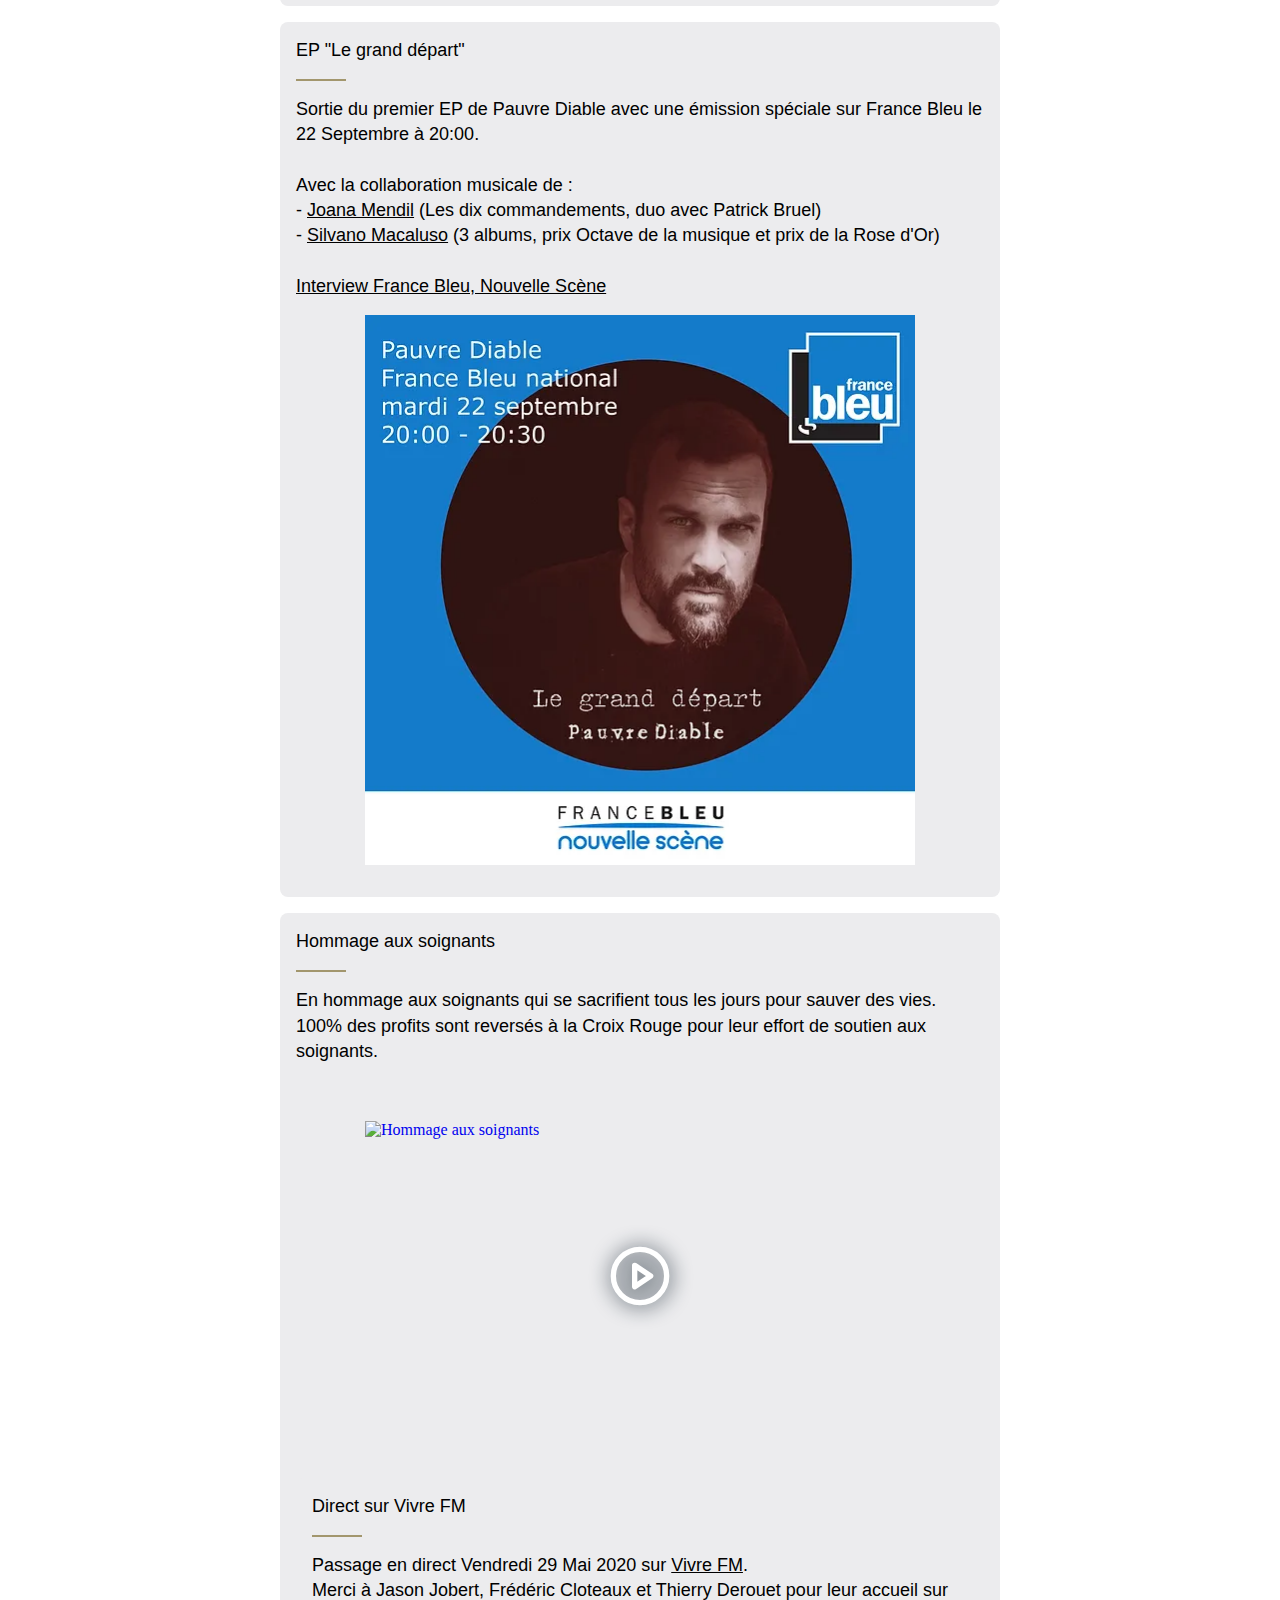
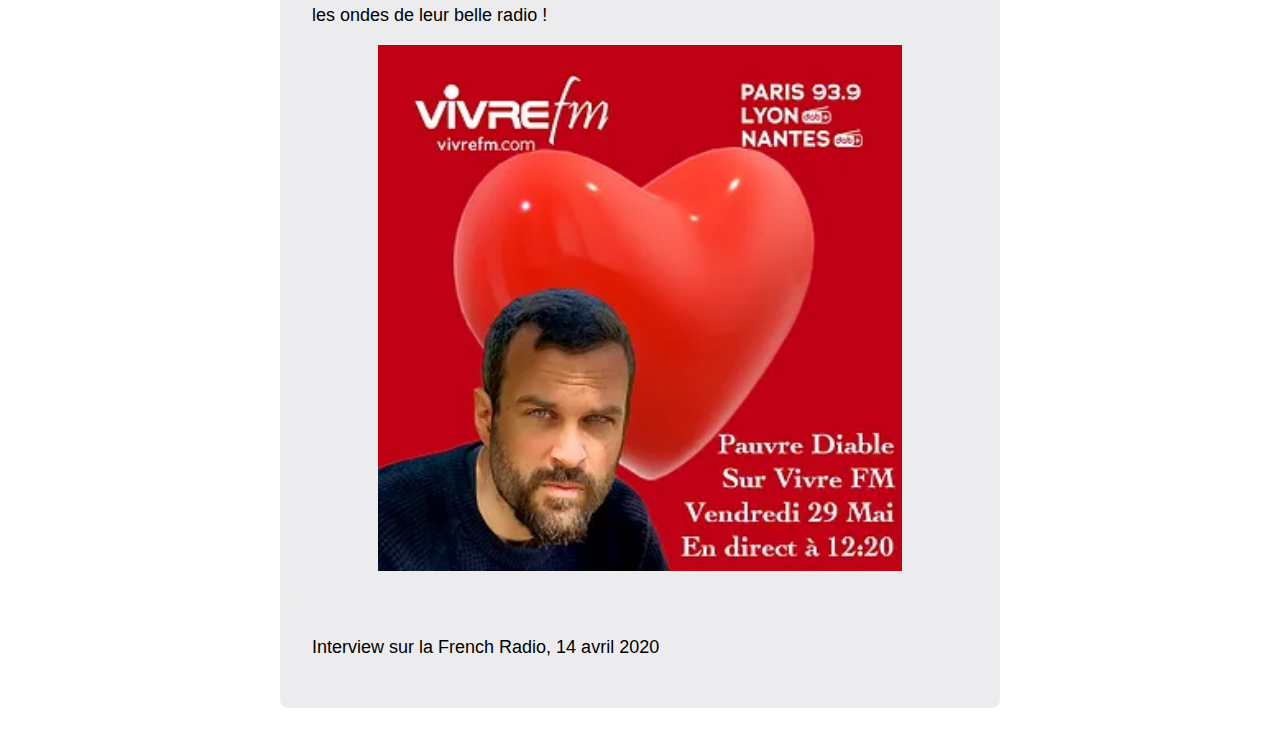
==== commit de251463: "deploy: PauvreDiable/pauvrediable_fr-website-source@3e1d52e28f2ae77f8c777bedceac4a8f664ed549" ====
--- a/index.html
+++ b/index.html
@@ -1,16 +1,103 @@
-<!doctype html><html lang=fr dir=auto><head><meta charset=utf-8><meta http-equiv=x-ua-compatible content="IE=edge"><meta name=viewport content="width=device-width,initial-scale=1,shrink-to-fit=no"><meta name=robots content="index, follow"><title></title><meta name=description content="Site de l'artiste slameur Pauvre Diable'"><meta name=author content><link rel=canonical href=https://pauvrediable.fr/><link crossorigin=anonymous href=/assets/css/stylesheet.501fcbf83df90bd3401851e3c57f6b9da3515f013771b35e86dd5e7ffce0488e.css integrity="sha256-UB/L+D35C9NAGFHjxX9rnaNRXwE3cbNeht1ef/zgSI4=" rel="preload stylesheet" as=style><link rel=icon href=https://pauvrediable.fr/favicon.ico><link rel=icon type=image/png sizes=16x16 href=https://pauvrediable.fr/favicon-16x16.png><link rel=icon type=image/png sizes=32x32 href=https://pauvrediable.fr/favicon-32x32.png><link rel=apple-touch-icon href=https://pauvrediable.fr/apple-touch-icon.png><link rel=mask-icon href=https://pauvrediable.fr/safari-pinned-tab.svg><meta name=theme-color content="#2e2e33"><meta name=msapplication-TileColor content="#2e2e33"><link rel=alternate type=application/rss+xml href=https://pauvrediable.fr/index.xml><noscript><style>#theme-toggle,.top-link{display:none}</style></noscript><meta property="og:title" content><meta property="og:description" content="Site de l'artiste slameur Pauvre Diable'"><meta property="og:type" content="website"><meta property="og:url" content="https://pauvrediable.fr/"><meta name=twitter:card content="summary"><meta name=twitter:title content><meta name=twitter:description content="Site de l'artiste slameur Pauvre Diable'"><script type=application/ld+json>{"@context":"https://schema.org","@type":"Organization","name":"","url":"https://pauvrediable.fr","description":"","thumbnailUrl":"https://pauvrediable.fr/favicon.ico","sameAs":[]}</script></head><body class="list dark" id=top><header class=header><nav class=nav><div class=logo><div class=logo-switches></div></div><ul id=menu></ul></nav></header><main class=main><style>.profile img{display:inline-table;border-radius:0%}.post-content a{box-shadow:none}.dark.list{background:url(/background.jpg)no-repeat 50% fixed;-webkit-background-size:cover;-moz-background-size:cover;-o-background-size:cover;background-size:cover}</style><div class=profile><div class=profile_inner><img draggable=false src=https://pauvrediable.fr/logo.png alt="Pauvre Diable" title="Pauvre Diable" height=80 width=500>
+<!doctype html><html lang=fr dir=auto><head><meta charset=utf-8><meta http-equiv=x-ua-compatible content="IE=edge"><meta name=viewport content="width=device-width,initial-scale=1,shrink-to-fit=no"><meta name=robots content="index, follow"><title>Pauvre Diable</title><meta name=description content="Site de l'artiste slameur Pauvre Diable'"><meta name=author content><link rel=canonical href=https://pauvrediable.fr/><link crossorigin=anonymous href=/assets/css/stylesheet.501fcbf83df90bd3401851e3c57f6b9da3515f013771b35e86dd5e7ffce0488e.css integrity="sha256-UB/L+D35C9NAGFHjxX9rnaNRXwE3cbNeht1ef/zgSI4=" rel="preload stylesheet" as=style><link rel=icon href=https://pauvrediable.fr/favicon.ico><link rel=icon type=image/png sizes=16x16 href=https://pauvrediable.fr/favicon-16x16.png><link rel=icon type=image/png sizes=32x32 href=https://pauvrediable.fr/favicon-32x32.png><link rel=apple-touch-icon href=https://pauvrediable.fr/apple-touch-icon.png><link rel=mask-icon href=https://pauvrediable.fr/safari-pinned-tab.svg><meta name=theme-color content="#2e2e33"><meta name=msapplication-TileColor content="#2e2e33"><link rel=alternate type=application/rss+xml href=https://pauvrediable.fr/index.xml><noscript><style>#theme-toggle,.top-link{display:none}</style></noscript><meta property="og:title" content="Pauvre Diable"><meta property="og:description" content="Site de l'artiste slameur Pauvre Diable'"><meta property="og:type" content="website"><meta property="og:url" content="https://pauvrediable.fr/"><meta name=twitter:card content="summary"><meta name=twitter:title content="Pauvre Diable"><meta name=twitter:description content="Site de l'artiste slameur Pauvre Diable'"><script type=application/ld+json>{"@context":"https://schema.org","@type":"Organization","name":"","url":"https://pauvrediable.fr","description":"","thumbnailUrl":"https://pauvrediable.fr/favicon.ico","sameAs":[]}</script></head><body class="list dark" id=top><header class=header><nav class=nav><div class=logo><div class=logo-switches></div></div><ul id=menu></ul></nav></header><main class=main><style>.profile img{display:inline-table;border-radius:0%}.post-content a{box-shadow:none}.dark.list{background:url(/background.jpg)no-repeat 50% fixed;-webkit-background-size:cover;-moz-background-size:cover;-o-background-size:cover;background-size:cover}</style><div class=profile><div class=profile_inner><img draggable=false src=https://pauvrediable.fr/logo.png alt="Pauvre Diable" title="Pauvre Diable" height=80 width=500>
 <span></span><div class=post-content><div style=padding:12px;display:flex;justify-content:center;flex-wrap:wrap><a href=https://www.youtube.com/channel/UC9Zou0VrnysYaqd4cjDC5hA target=_blank rel="noopener noreferrer" style="margin:0 8px"><img src=link_platforms/youtube.webp alt="YouTube Pauvre Diable"></a>
 <a href=https://www.facebook.com/pauvrediableslam target=_blank rel="noopener noreferrer" style="margin:0 12px"><img src=link_platforms/facebook.webp alt="Facebook Pauvre Diable"></a>
 <a href=https://www.instagram.com/pauvre.diable/ target=_blank rel="noopener noreferrer" style="margin:0 8px"><img src=link_platforms/instagram.webp alt="Instagram Pauvre Diable"></a>
 <a href=https://music.apple.com/gb/artist/pauvre-diable/1510149145 target=_blank rel="noopener noreferrer" style="margin:0 5px"><img src=link_platforms/apple.webp alt="Apple Music Pauvre Diable"></a>
 <a href=https://www.deezer.com/fr/artist/92671082 target=_blank rel="noopener noreferrer" style="margin:0 5px"><img src=link_platforms/deezer.webp alt="Deezer Pauvre Diable"></a>
 <a href=https://www.amazon.fr/Hommage-aux-soignants-Pauvre-Diable/dp/B087P4XPNW/ target=_blank rel="noopener noreferrer" style="margin:0 2px"><img src=link_platforms/amazon.webp alt="Amazon Pauvre Diable"></a>
-<a href=https://open.spotify.com/artist/0Lrcjiq48Ayv9WaDwW8Oel target=_blank rel="noopener noreferrer" style="margin:0 2px"><img src=link_platforms/spotify.webp alt="Spotify Pauvre Diable"></a></div><hr><div style=position:relative;padding-bottom:56.25%;height:0;overflow:hidden><iframe src=https://www.youtube.com/embed/DJiPxjFHqTc style=position:absolute;top:0;left:0;width:100%;height:100%;border:0 allowfullscreen title="YouTube Video"></iframe></div><hr><img src=/posts/eveilduval.webp alt="L'éveil du val, duo de Pauvre Diable et CharlElie Couture" width=387 height=387 style=width:60%;height:auto;margin-left:auto;margin-right:auto;display:block><hr><div style=position:relative;padding-bottom:56.25%;height:0;overflow:hidden><iframe src=https://www.youtube.com/embed/Bzmfhzreyjo style=position:absolute;top:0;left:0;width:100%;height:100%;border:0 allowfullscreen title="YouTube Video"></iframe></div><hr><div style="background-color:#ececee;border-radius:8px;padding:16px;margin:16px 0;color:#000;text-align:left">Playlist RFI<hr style="width:50px;height:2px;background-color:#a2966d;border:none;margin:16px 0">L'éveil du val est en playlist pour Octobre 2021 sur
+<a href=https://open.spotify.com/artist/0Lrcjiq48Ayv9WaDwW8Oel target=_blank rel="noopener noreferrer" style="margin:0 2px"><img src=link_platforms/spotify.webp alt="Spotify Pauvre Diable"></a></div><hr><div style=text-align:center><div style=display:inline-block;width:100%;max-width:550px;margin:2rem><div style=position:relative;padding-bottom:56.15%;height:0;overflow:hidden><iframe style=position:absolute;top:0;left:0;width:100%;height:100%;border:0 loading=lazy ; srcdoc="<style>
+        * {
+        padding: 0;
+        margin: 0;
+        overflow: hidden;
+        }
+        body, html {
+          height: 100%;
+        }
+        img, svg {
+          position: absolute;
+          width: 100%;
+          top: 0;
+          bottom: 0;
+          margin: auto;
+        }
+        svg {
+          filter: drop-shadow(1px 1px 10px hsl(206.5, 70.7%, 8%));
+          transition: all 250ms ease-in-out;
+        }
+        body:hover svg {
+          filter: drop-shadow(1px 1px 10px hsl(206.5, 0%, 10%));
+          transform: scale(1.2);
+        }
+      </style>
+      <a href='https://www.youtube.com/embed/DJiPxjFHqTc?autoplay=1'>
+        <img src='https://img.youtube.com/vi/DJiPxjFHqTc/hqdefault.jpg' alt='Ma fille est née'>
+        <svg xmlns='http://www.w3.org/2000/svg' width='64' height='64' viewBox='0 0 24 24' fill='none' stroke='#ffffff' stroke-width='2' stroke-linecap='round' stroke-linejoin='round' class='feather feather-play-circle'><circle cx='12' cy='12' r='10'></circle><polygon points='10 8 16 12 10 16 10 8'></polygon></svg>
+      </a>
+      " src=https://www.youtube.com/embed/DJiPxjFHqTc title="Ma fille est née" frameborder=0 allow="accelerometer; autoplay; clipboard-write; encrypted-media; gyroscope; picture-in-picture" allowfullscreen></iframe></div></div><hr><img src=/posts/eveilduval.webp alt="L'éveil du val, duo de Pauvre Diable et CharlElie Couture" width=387 height=387 style=width:60%;height:auto;margin-left:auto;margin-right:auto;display:block><hr><div style=text-align:center><div style=display:inline-block;width:100%;max-width:550px;margin:2rem><div style=position:relative;padding-bottom:56.15%;height:0;overflow:hidden><iframe style=position:absolute;top:0;left:0;width:100%;height:100%;border:0 loading=lazy ; srcdoc="<style>
+        * {
+        padding: 0;
+        margin: 0;
+        overflow: hidden;
+        }
+        body, html {
+          height: 100%;
+        }
+        img, svg {
+          position: absolute;
+          width: 100%;
+          top: 0;
+          bottom: 0;
+          margin: auto;
+        }
+        svg {
+          filter: drop-shadow(1px 1px 10px hsl(206.5, 70.7%, 8%));
+          transition: all 250ms ease-in-out;
+        }
+        body:hover svg {
+          filter: drop-shadow(1px 1px 10px hsl(206.5, 0%, 10%));
+          transform: scale(1.2);
+        }
+      </style>
+      <a href='https://www.youtube.com/embed/Bzmfhzreyjo?autoplay=1'>
+        <img src='https://img.youtube.com/vi/Bzmfhzreyjo/hqdefault.jpg' alt='On a fait de notre mieux'>
+        <svg xmlns='http://www.w3.org/2000/svg' width='64' height='64' viewBox='0 0 24 24' fill='none' stroke='#ffffff' stroke-width='2' stroke-linecap='round' stroke-linejoin='round' class='feather feather-play-circle'><circle cx='12' cy='12' r='10'></circle><polygon points='10 8 16 12 10 16 10 8'></polygon></svg>
+      </a>
+      " src=https://www.youtube.com/embed/Bzmfhzreyjo title="On a fait de notre mieux" frameborder=0 allow="accelerometer; autoplay; clipboard-write; encrypted-media; gyroscope; picture-in-picture" allowfullscreen></iframe></div></div><hr><div style="background-color:#ececee;border-radius:8px;padding:16px;margin:16px 0;color:#000;text-align:left">Playlist RFI<hr style="width:50px;height:2px;background-color:#a2966d;border:none;margin:16px 0">L'éveil du val est en playlist pour Octobre 2021 sur
 <a style=color:#000;text-decoration:underline href=https://www.rfi.fr>RFI !</a>
 <img src=/posts/rfi_eveilduval.webp alt="Pauvre Diable en playlist sur RFI" width=456 height=336 style=width:80%;height:auto;margin-left:auto;margin-right:auto;display:block></div><div style="background-color:#ececee;border-radius:8px;padding:16px;margin:16px 0;color:#000;text-align:left">FrancoFans<hr style="width:50px;height:2px;background-color:#a2966d;border:none;margin:16px 0">12.11.2021 <a style=color:#000;text-decoration:underline href=https://www.accfa.fr/2021/11/12/clip-pauvre-diable-on-a-fait-de-notre-mieux/>Article FrancoFans sur Pauvre Diable</a></div><div style="background-color:#ececee;border-radius:8px;padding:16px;margin:16px 0;color:#000;text-align:left">Interview radio<hr style="width:50px;height:2px;background-color:#a2966d;border:none;margin:16px 0">22.09.2020 <a style=color:#000;text-decoration:underline href=https://www.francebleu.fr/emissions/nouvelles-scenes/pauvre-diable>Interview France Bleu, Nouvelle Scène</a><br>27.07.2020 <a style=color:#000;text-decoration:underline href=https://www.lafrenchradio.pt/podcasts/pauvre-diable-le-grand-depart-141>Interview sur la French Radio</a></div><div style="background-color:#ececee;border-radius:8px;padding:16px;margin:16px 0;color:#000;text-align:left">On en parle dans la presse !<hr style="width:50px;height:2px;background-color:#a2966d;border:none;margin:16px 0">21.08.2020 <a style=color:#000;text-decoration:underline href=https://www.jadorelespotins.com/pauvre-diable-interview-1512642020/>Article dans J'adore les potins</a><br>20.08.2020 <a style=color:#000;text-decoration:underline href=https://www.upformusic.com/fr/interview-pauvre-diable-118882020/>Article dans Up for Music</a><br>24.06.2020 <a style=color:#000;text-decoration:underline href=https://sceno.fr/magazine/602066>Article dans sceno.fr</a><br>16.06.2020 <a style=color:#000;text-decoration:underline href=http://lactu.over-blog.com/2020/06/pauvre-diable-presente-hommage-aux-soignants.html>Article dans l'Actu</a><br>16.06.2020 <a style=color:#000;text-decoration:underline href=https://www.divertir.eu/blog/culturel/pauvre-diable-son-hommage-aux-soignants.html>Article dans Divertir</a><br></div><div style="background-color:#ececee;border-radius:8px;padding:16px;margin:16px 0;color:#000;text-align:left">Album Condamné de l'intérieur<br><hr style="width:50px;height:2px;background-color:#a2966d;border:none;margin:16px 0">Sortie de l'album le 12 novembre 2021.
 Featurings de CharlElie Couture, Joana Mendil et Timothee Lyons. Compositions de CharlElie Couture, Magali Lauron, Silvano Macaluso (Silva), Chloé Bouard, Christophe Henin, Frédéric Lounis.
 <img src=/posts/face_album.webp alt="Album de Pauvre Diable Condamné de l'intérieur" width=376 height=376 style=width:80%;height:auto;margin-left:auto;margin-right:auto;display:block></div><div style="background-color:#ececee;border-radius:8px;padding:16px;margin:16px 0;color:#000;text-align:left">Single Terre d'accueil<br><hr style="width:50px;height:2px;background-color:#a2966d;border:none;margin:16px 0">Terre d'accueil sort le 20 juin 2021, journée internationale des réfugiés.
 100% des profits seront reversés à Amnesty International pour les actions de soutien aux réfugiés.
 <img src=/posts/accueil_cover.webp alt="Single Terre d'accueil de Pauvre Diable" width=376 height=376 style=width:80%;height:auto;margin-left:auto;margin-right:auto;display:block></div><div style="background-color:#ececee;border-radius:8px;padding:16px;margin:16px 0;color:#000;text-align:left">Duo avec CharlElie Couture<br><hr style="width:50px;height:2px;background-color:#a2966d;border:none;margin:16px 0">En préparation !
-<img src=/posts/charlelie_pauvrediable.webp alt="CharlElie Couture et Pauvre Diable" width=376 height=376 style=width:80%;height:auto;margin-left:auto;margin-right:auto;display:block></div><div style="background-color:#ececee;border-radius:8px;padding:16px;margin:16px 0;color:#000;text-align:left">EP "Le grand départ"<hr style="width:50px;height:2px;background-color:#a2966d;border:none;margin:16px 0">Sortie du premier EP de Pauvre Diable avec une émission spéciale sur France Bleu le 22 Septembre à 20:00.<br><br>Avec la collaboration musicale de :<br>- <a style=color:#000;text-decoration:underline href=https://www.facebook.com/JoanaMendilOfficiel/>Joana Mendil</a> (Les dix commandements, duo avec Patrick Bruel)<br>- <a style=color:#000;text-decoration:underline href=https://fr.wikipedia.org/wiki/Silvano_Macaluso/>Silvano Macaluso</a> (3 albums, prix Octave de la musique et prix de la Rose d'Or)<br><br><a style=color:#000;text-decoration:underline href=https://www.francebleu.fr/emissions/nouvelles-scenes/pauvre-diable>Interview France Bleu, Nouvelle Scène</a><br><img src=/posts/francebleueannonce.webp alt="Pauvre Diable en émission sur France Bleu national" width=551 height=551 style=width:80%;height:auto;margin-left:auto;margin-right:auto;display:block></div><div style="background-color:#ececee;border-radius:8px;padding:16px;margin:16px 0;color:#000;text-align:left">Hommage aux soignants<hr style="width:50px;height:2px;background-color:#a2966d;border:none;margin:16px 0">En hommage aux soignants qui se sacrifient tous les jours pour sauver des vies.<br>100% des profits sont reversés à la Croix Rouge pour leur effort de soutien aux soignants.<br><br><div style=position:relative;padding-bottom:56.25%;height:0;overflow:hidden><iframe src=https://www.youtube.com/embed/HD1tgZsw-Ms style=position:absolute;top:0;left:0;width:100%;height:100%;border:0 allowfullscreen title="YouTube Video"></iframe></div></div><div style="background-color:#ececee;border-radius:8px;padding:16px;margin:16px 0;color:#000;text-align:left">Direct sur Vivre FM<hr style="width:50px;height:2px;background-color:#a2966d;border:none;margin:16px 0">Passage en direct Vendredi 29 Mai 2020 sur <a style=color:#000;text-decoration:underline href=https://www.vivrefm.com/>Vivre FM</a>.<br>Merci à Jason Jobert, Frédéric Cloteaux et Thierry Derouet pour leur accueil sur les ondes de leur belle radio !
+<img src=/posts/charlelie_pauvrediable.webp alt="CharlElie Couture et Pauvre Diable" width=376 height=376 style=width:80%;height:auto;margin-left:auto;margin-right:auto;display:block></div><div style="background-color:#ececee;border-radius:8px;padding:16px;margin:16px 0;color:#000;text-align:left">EP "Le grand départ"<hr style="width:50px;height:2px;background-color:#a2966d;border:none;margin:16px 0">Sortie du premier EP de Pauvre Diable avec une émission spéciale sur France Bleu le 22 Septembre à 20:00.<br><br>Avec la collaboration musicale de :<br>- <a style=color:#000;text-decoration:underline href=https://www.facebook.com/JoanaMendilOfficiel/>Joana Mendil</a> (Les dix commandements, duo avec Patrick Bruel)<br>- <a style=color:#000;text-decoration:underline href=https://fr.wikipedia.org/wiki/Silvano_Macaluso/>Silvano Macaluso</a> (3 albums, prix Octave de la musique et prix de la Rose d'Or)<br><br><a style=color:#000;text-decoration:underline href=https://www.francebleu.fr/emissions/nouvelles-scenes/pauvre-diable>Interview France Bleu, Nouvelle Scène</a><br><img src=/posts/francebleueannonce.webp alt="Pauvre Diable en émission sur France Bleu national" width=551 height=551 style=width:80%;height:auto;margin-left:auto;margin-right:auto;display:block></div><div style="background-color:#ececee;border-radius:8px;padding:16px;margin:16px 0;color:#000;text-align:left">Hommage aux soignants<hr style="width:50px;height:2px;background-color:#a2966d;border:none;margin:16px 0">En hommage aux soignants qui se sacrifient tous les jours pour sauver des vies.<br>100% des profits sont reversés à la Croix Rouge pour leur effort de soutien aux soignants.<br><br><div style=text-align:center><div style=display:inline-block;width:100%;max-width:550px;margin:2rem><div style=position:relative;padding-bottom:56.15%;height:0;overflow:hidden><iframe style=position:absolute;top:0;left:0;width:100%;height:100%;border:0 loading=lazy ; srcdoc="<style>
+        * {
+        padding: 0;
+        margin: 0;
+        overflow: hidden;
+        }
+        body, html {
+          height: 100%;
+        }
+        img, svg {
+          position: absolute;
+          width: 100%;
+          top: 0;
+          bottom: 0;
+          margin: auto;
+        }
+        svg {
+          filter: drop-shadow(1px 1px 10px hsl(206.5, 70.7%, 8%));
+          transition: all 250ms ease-in-out;
+        }
+        body:hover svg {
+          filter: drop-shadow(1px 1px 10px hsl(206.5, 0%, 10%));
+          transform: scale(1.2);
+        }
+      </style>
+      <a href='https://www.youtube.com/embed/HD1tgZsw-Ms?autoplay=1'>
+        <img src='https://img.youtube.com/vi/HD1tgZsw-Ms/hqdefault.jpg' alt='Hommage aux soignants'>
+        <svg xmlns='http://www.w3.org/2000/svg' width='64' height='64' viewBox='0 0 24 24' fill='none' stroke='#ffffff' stroke-width='2' stroke-linecap='round' stroke-linejoin='round' class='feather feather-play-circle'><circle cx='12' cy='12' r='10'></circle><polygon points='10 8 16 12 10 16 10 8'></polygon></svg>
+      </a>
+      " src=https://www.youtube.com/embed/HD1tgZsw-Ms title="Hommage aux soignants" frameborder=0 allow="accelerometer; autoplay; clipboard-write; encrypted-media; gyroscope; picture-in-picture" allowfullscreen></iframe></div></div></div><div style="background-color:#ececee;border-radius:8px;padding:16px;margin:16px 0;color:#000;text-align:left">Direct sur Vivre FM<hr style="width:50px;height:2px;background-color:#a2966d;border:none;margin:16px 0">Passage en direct Vendredi 29 Mai 2020 sur <a style=color:#000;text-decoration:underline href=https://www.vivrefm.com/>Vivre FM</a>.<br>Merci à Jason Jobert, Frédéric Cloteaux et Thierry Derouet pour leur accueil sur les ondes de leur belle radio !
 <img src=/posts/vivre%20fm.webp alt="CharlElie Couture et Pauvre Diable" width=376 height=376 style=width:80%;height:auto;margin-left:auto;margin-right:auto;display:block></div><div style="background-color:#ececee;border-radius:8px;padding:16px;margin:16px 0;color:#000;text-align:left">Interview sur la French Radio, 14 avril 2020</div></div></div></div></main><a href=#top aria-label="go to top" title="Go to Top (Alt + G)" class=top-link id=top-link accesskey=g><svg xmlns="http://www.w3.org/2000/svg" viewBox="0 0 12 6" fill="currentcolor"><path d="M12 6H0l6-6z"/></svg></a><script>let menu=document.getElementById("menu");menu&&(menu.scrollLeft=localStorage.getItem("menu-scroll-position"),menu.onscroll=function(){localStorage.setItem("menu-scroll-position",menu.scrollLeft)}),document.querySelectorAll('a[href^="#"]').forEach(e=>{e.addEventListener("click",function(e){e.preventDefault();var t=this.getAttribute("href").substr(1);window.matchMedia("(prefers-reduced-motion: reduce)").matches?document.querySelector(`[id='${decodeURIComponent(t)}']`).scrollIntoView():document.querySelector(`[id='${decodeURIComponent(t)}']`).scrollIntoView({behavior:"smooth"}),t==="top"?history.replaceState(null,null," "):history.pushState(null,null,`#${t}`)})})</script><script>var mybutton=document.getElementById("top-link");window.onscroll=function(){document.body.scrollTop>800||document.documentElement.scrollTop>800?(mybutton.style.visibility="visible",mybutton.style.opacity="1"):(mybutton.style.visibility="hidden",mybutton.style.opacity="0")}</script></body></html>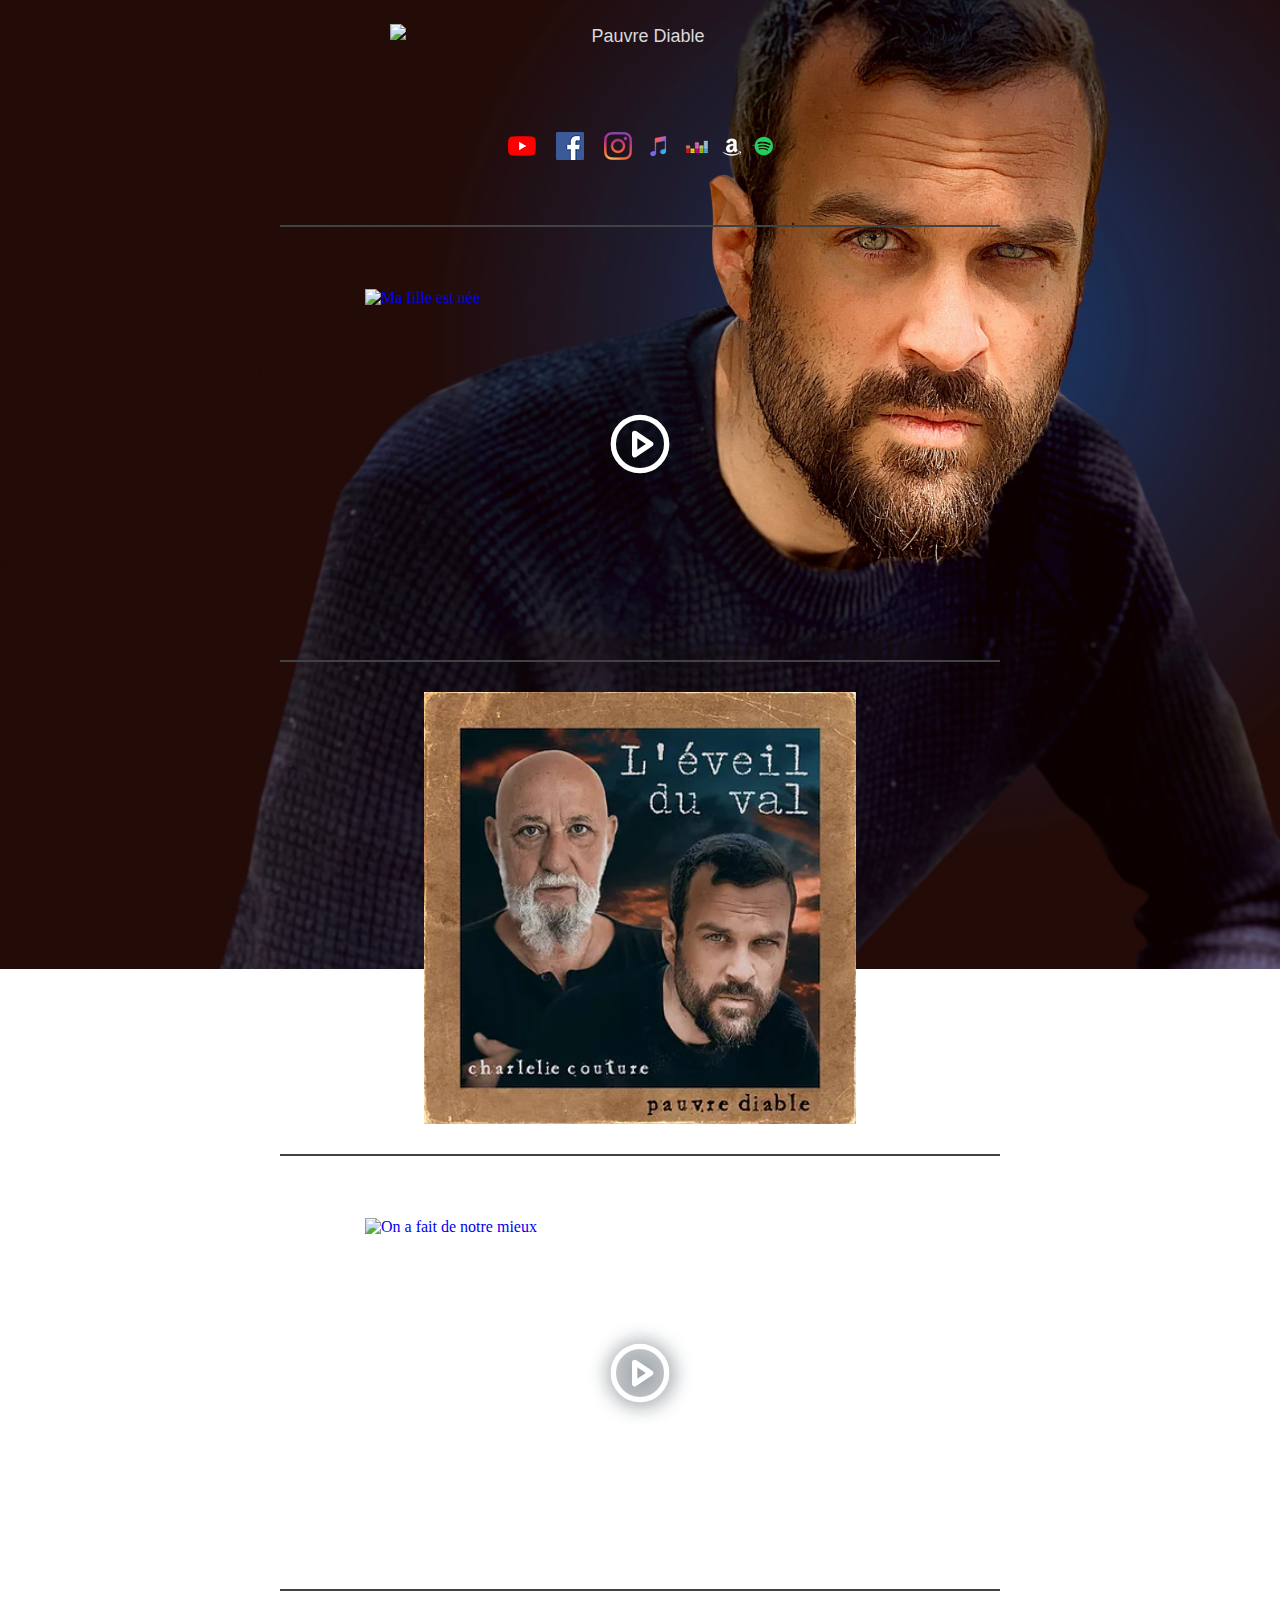
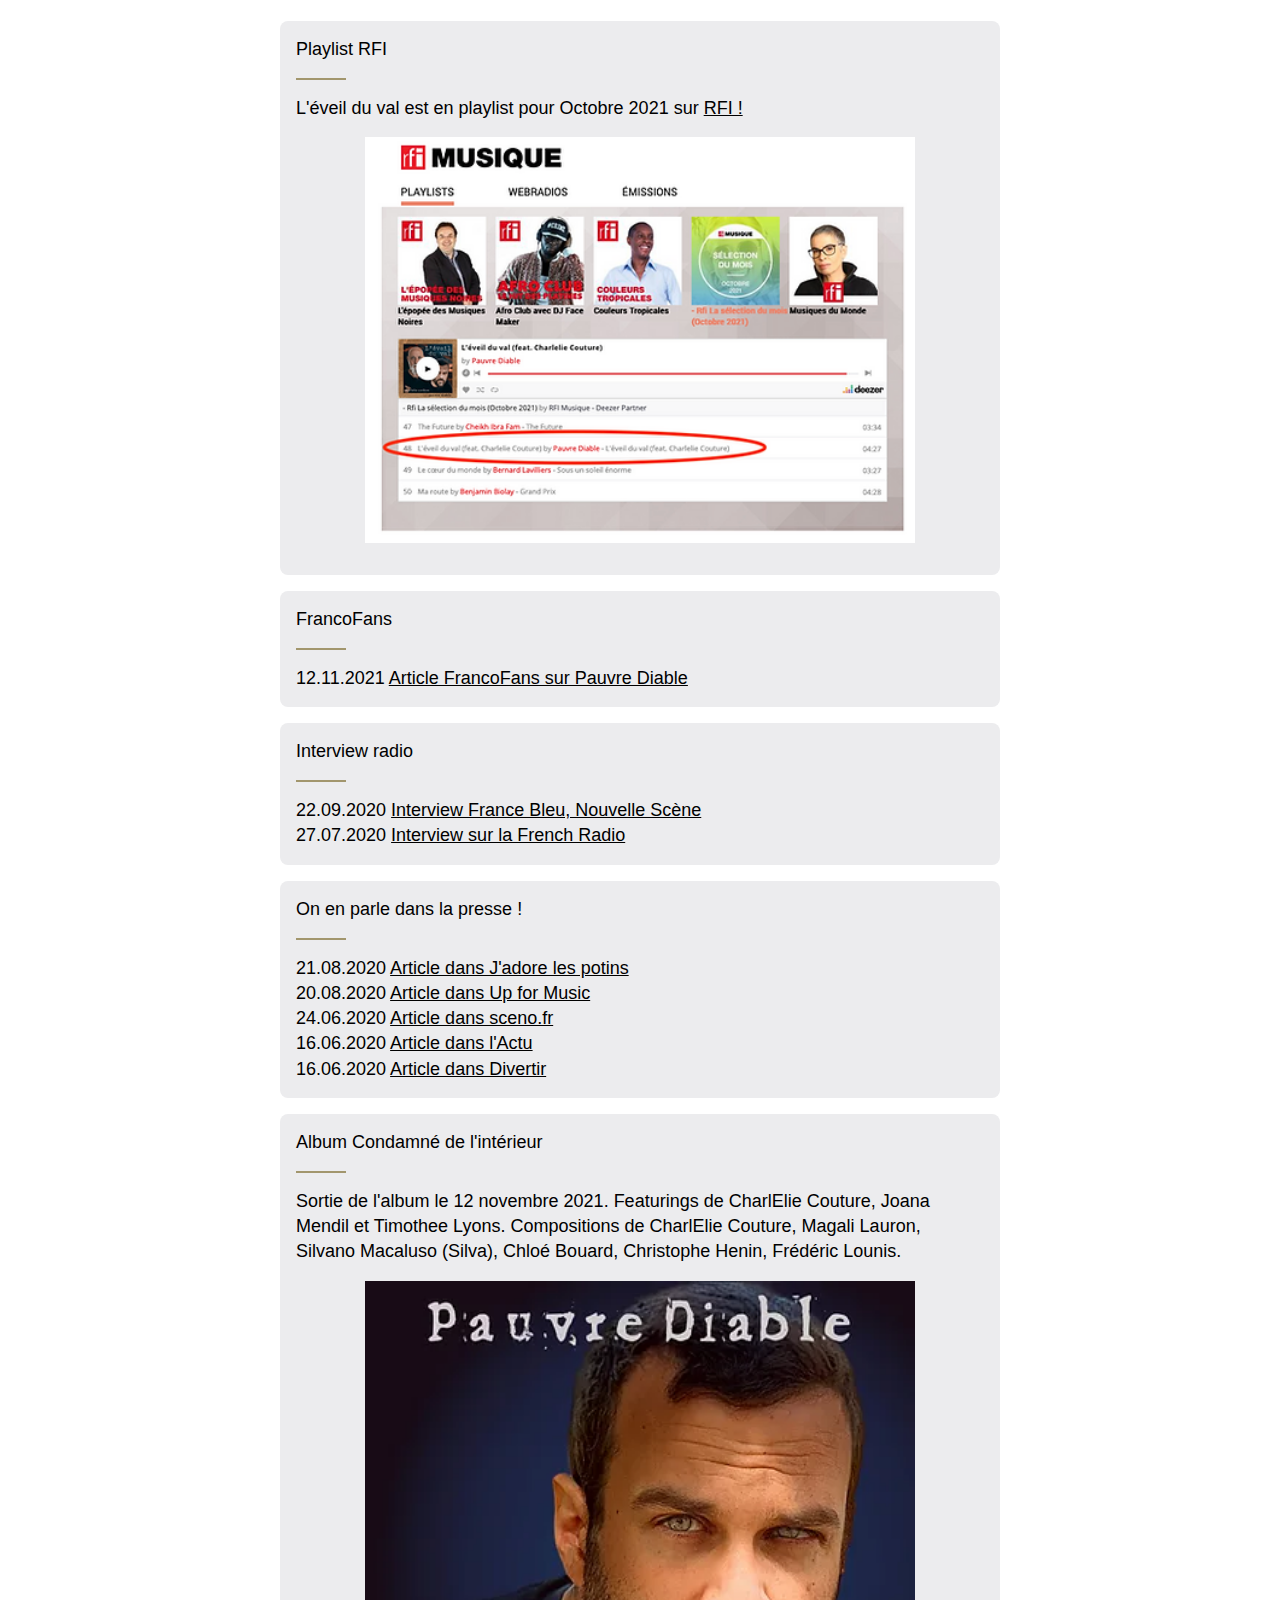
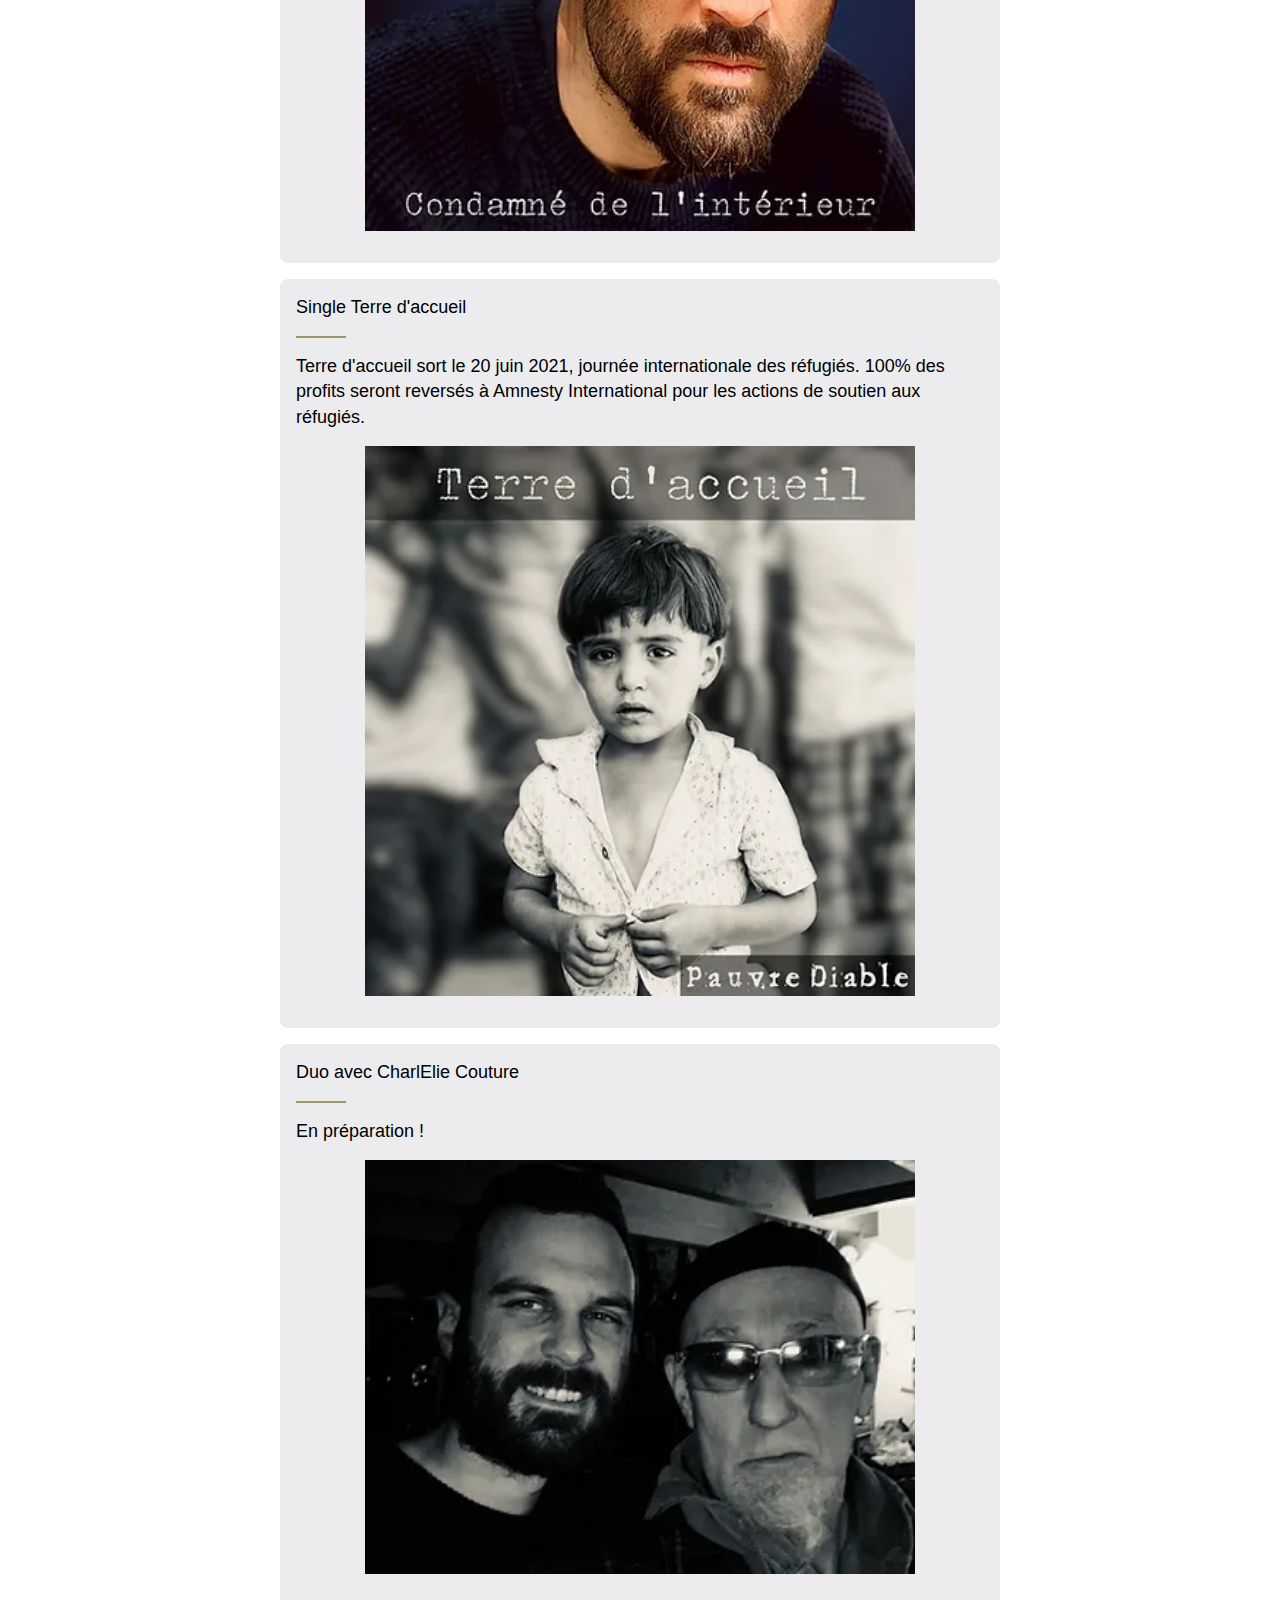
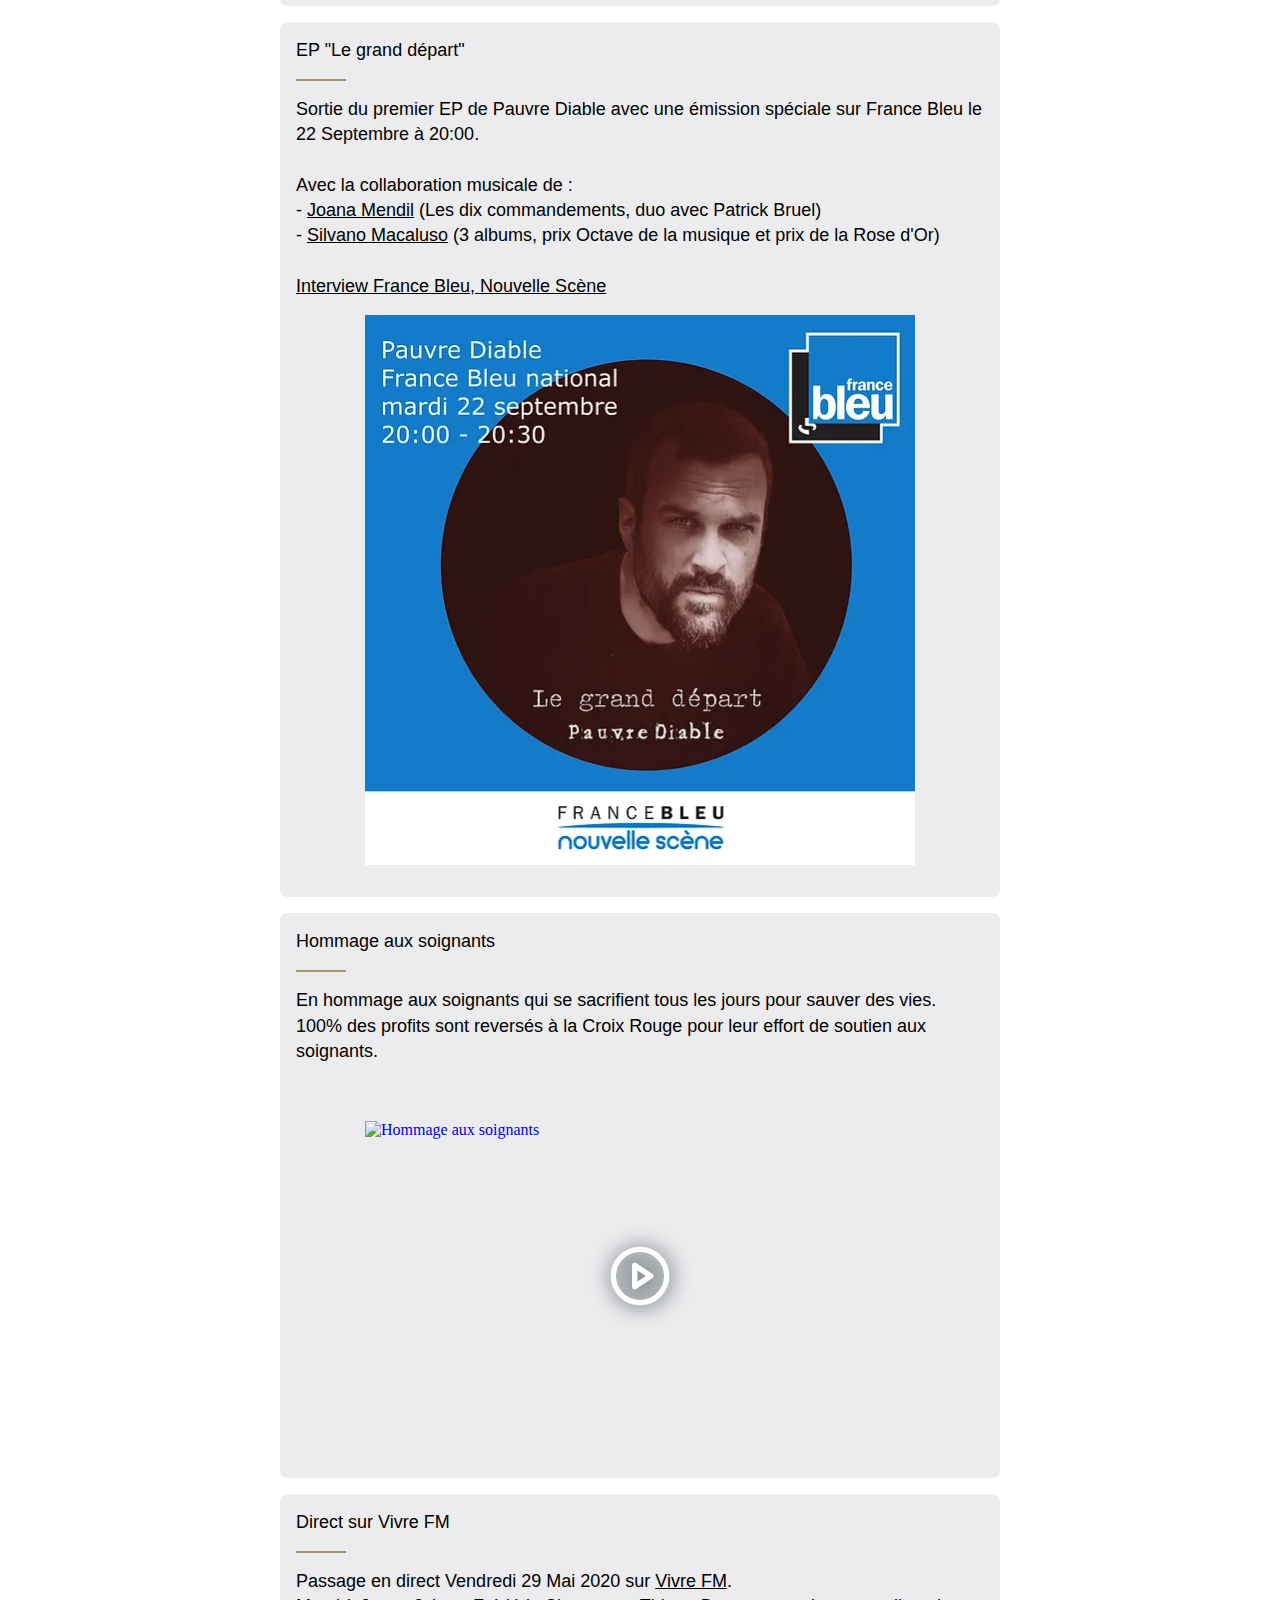
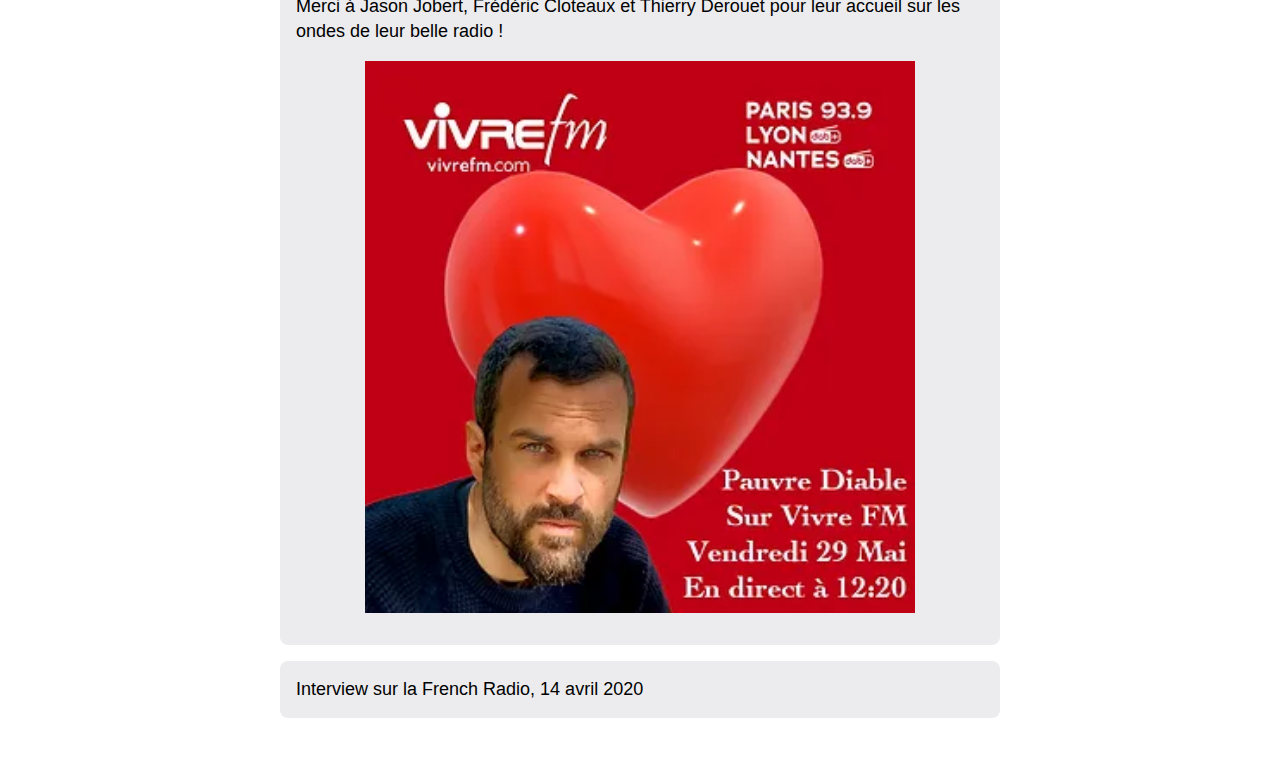
==== commit 3c39db4d: "deploy: PauvreDiable/pauvrediable_fr-website-source@6dab87310ad35e87837eae370f9fb089debaba59" ====
--- a/index.html
+++ b/index.html
@@ -34,7 +34,7 @@
         <img src='https://img.youtube.com/vi/DJiPxjFHqTc/hqdefault.jpg' alt='Ma fille est née'>
         <svg xmlns='http://www.w3.org/2000/svg' width='64' height='64' viewBox='0 0 24 24' fill='none' stroke='#ffffff' stroke-width='2' stroke-linecap='round' stroke-linejoin='round' class='feather feather-play-circle'><circle cx='12' cy='12' r='10'></circle><polygon points='10 8 16 12 10 16 10 8'></polygon></svg>
       </a>
-      " src=https://www.youtube.com/embed/DJiPxjFHqTc title="Ma fille est née" frameborder=0 allow="accelerometer; autoplay; clipboard-write; encrypted-media; gyroscope; picture-in-picture" allowfullscreen></iframe></div></div><hr><img src=/posts/eveilduval.webp alt="L'éveil du val, duo de Pauvre Diable et CharlElie Couture" width=387 height=387 style=width:60%;height:auto;margin-left:auto;margin-right:auto;display:block><hr><div style=text-align:center><div style=display:inline-block;width:100%;max-width:550px;margin:2rem><div style=position:relative;padding-bottom:56.15%;height:0;overflow:hidden><iframe style=position:absolute;top:0;left:0;width:100%;height:100%;border:0 loading=lazy ; srcdoc="<style>
+      " src=https://www.youtube.com/embed/DJiPxjFHqTc title="Ma fille est née" frameborder=0 allow="accelerometer; autoplay; clipboard-write; encrypted-media; gyroscope; picture-in-picture" allowfullscreen></iframe></div></div></div><hr><img src=/posts/eveilduval.webp alt="L'éveil du val, duo de Pauvre Diable et CharlElie Couture" width=387 height=387 style=width:60%;height:auto;margin-left:auto;margin-right:auto;display:block><hr><div style=text-align:center><div style=display:inline-block;width:100%;max-width:550px;margin:2rem><div style=position:relative;padding-bottom:56.15%;height:0;overflow:hidden><iframe style=position:absolute;top:0;left:0;width:100%;height:100%;border:0 loading=lazy ; srcdoc="<style>
         * {
         padding: 0;
         margin: 0;
@@ -63,7 +63,7 @@
         <img src='https://img.youtube.com/vi/Bzmfhzreyjo/hqdefault.jpg' alt='On a fait de notre mieux'>
         <svg xmlns='http://www.w3.org/2000/svg' width='64' height='64' viewBox='0 0 24 24' fill='none' stroke='#ffffff' stroke-width='2' stroke-linecap='round' stroke-linejoin='round' class='feather feather-play-circle'><circle cx='12' cy='12' r='10'></circle><polygon points='10 8 16 12 10 16 10 8'></polygon></svg>
       </a>
-      " src=https://www.youtube.com/embed/Bzmfhzreyjo title="On a fait de notre mieux" frameborder=0 allow="accelerometer; autoplay; clipboard-write; encrypted-media; gyroscope; picture-in-picture" allowfullscreen></iframe></div></div><hr><div style="background-color:#ececee;border-radius:8px;padding:16px;margin:16px 0;color:#000;text-align:left">Playlist RFI<hr style="width:50px;height:2px;background-color:#a2966d;border:none;margin:16px 0">L'éveil du val est en playlist pour Octobre 2021 sur
+      " src=https://www.youtube.com/embed/Bzmfhzreyjo title="On a fait de notre mieux" frameborder=0 allow="accelerometer; autoplay; clipboard-write; encrypted-media; gyroscope; picture-in-picture" allowfullscreen></iframe></div></div></div><hr><div style="background-color:#ececee;border-radius:8px;padding:16px;margin:16px 0;color:#000;text-align:left">Playlist RFI<hr style="width:50px;height:2px;background-color:#a2966d;border:none;margin:16px 0">L'éveil du val est en playlist pour Octobre 2021 sur
 <a style=color:#000;text-decoration:underline href=https://www.rfi.fr>RFI !</a>
 <img src=/posts/rfi_eveilduval.webp alt="Pauvre Diable en playlist sur RFI" width=456 height=336 style=width:80%;height:auto;margin-left:auto;margin-right:auto;display:block></div><div style="background-color:#ececee;border-radius:8px;padding:16px;margin:16px 0;color:#000;text-align:left">FrancoFans<hr style="width:50px;height:2px;background-color:#a2966d;border:none;margin:16px 0">12.11.2021 <a style=color:#000;text-decoration:underline href=https://www.accfa.fr/2021/11/12/clip-pauvre-diable-on-a-fait-de-notre-mieux/>Article FrancoFans sur Pauvre Diable</a></div><div style="background-color:#ececee;border-radius:8px;padding:16px;margin:16px 0;color:#000;text-align:left">Interview radio<hr style="width:50px;height:2px;background-color:#a2966d;border:none;margin:16px 0">22.09.2020 <a style=color:#000;text-decoration:underline href=https://www.francebleu.fr/emissions/nouvelles-scenes/pauvre-diable>Interview France Bleu, Nouvelle Scène</a><br>27.07.2020 <a style=color:#000;text-decoration:underline href=https://www.lafrenchradio.pt/podcasts/pauvre-diable-le-grand-depart-141>Interview sur la French Radio</a></div><div style="background-color:#ececee;border-radius:8px;padding:16px;margin:16px 0;color:#000;text-align:left">On en parle dans la presse !<hr style="width:50px;height:2px;background-color:#a2966d;border:none;margin:16px 0">21.08.2020 <a style=color:#000;text-decoration:underline href=https://www.jadorelespotins.com/pauvre-diable-interview-1512642020/>Article dans J'adore les potins</a><br>20.08.2020 <a style=color:#000;text-decoration:underline href=https://www.upformusic.com/fr/interview-pauvre-diable-118882020/>Article dans Up for Music</a><br>24.06.2020 <a style=color:#000;text-decoration:underline href=https://sceno.fr/magazine/602066>Article dans sceno.fr</a><br>16.06.2020 <a style=color:#000;text-decoration:underline href=http://lactu.over-blog.com/2020/06/pauvre-diable-presente-hommage-aux-soignants.html>Article dans l'Actu</a><br>16.06.2020 <a style=color:#000;text-decoration:underline href=https://www.divertir.eu/blog/culturel/pauvre-diable-son-hommage-aux-soignants.html>Article dans Divertir</a><br></div><div style="background-color:#ececee;border-radius:8px;padding:16px;margin:16px 0;color:#000;text-align:left">Album Condamné de l'intérieur<br><hr style="width:50px;height:2px;background-color:#a2966d;border:none;margin:16px 0">Sortie de l'album le 12 novembre 2021.
 Featurings de CharlElie Couture, Joana Mendil et Timothee Lyons. Compositions de CharlElie Couture, Magali Lauron, Silvano Macaluso (Silva), Chloé Bouard, Christophe Henin, Frédéric Lounis.
@@ -99,5 +99,5 @@
         <img src='https://img.youtube.com/vi/HD1tgZsw-Ms/hqdefault.jpg' alt='Hommage aux soignants'>
         <svg xmlns='http://www.w3.org/2000/svg' width='64' height='64' viewBox='0 0 24 24' fill='none' stroke='#ffffff' stroke-width='2' stroke-linecap='round' stroke-linejoin='round' class='feather feather-play-circle'><circle cx='12' cy='12' r='10'></circle><polygon points='10 8 16 12 10 16 10 8'></polygon></svg>
       </a>
-      " src=https://www.youtube.com/embed/HD1tgZsw-Ms title="Hommage aux soignants" frameborder=0 allow="accelerometer; autoplay; clipboard-write; encrypted-media; gyroscope; picture-in-picture" allowfullscreen></iframe></div></div></div><div style="background-color:#ececee;border-radius:8px;padding:16px;margin:16px 0;color:#000;text-align:left">Direct sur Vivre FM<hr style="width:50px;height:2px;background-color:#a2966d;border:none;margin:16px 0">Passage en direct Vendredi 29 Mai 2020 sur <a style=color:#000;text-decoration:underline href=https://www.vivrefm.com/>Vivre FM</a>.<br>Merci à Jason Jobert, Frédéric Cloteaux et Thierry Derouet pour leur accueil sur les ondes de leur belle radio !
+      " src=https://www.youtube.com/embed/HD1tgZsw-Ms title="Hommage aux soignants" frameborder=0 allow="accelerometer; autoplay; clipboard-write; encrypted-media; gyroscope; picture-in-picture" allowfullscreen></iframe></div></div></div></div><div style="background-color:#ececee;border-radius:8px;padding:16px;margin:16px 0;color:#000;text-align:left">Direct sur Vivre FM<hr style="width:50px;height:2px;background-color:#a2966d;border:none;margin:16px 0">Passage en direct Vendredi 29 Mai 2020 sur <a style=color:#000;text-decoration:underline href=https://www.vivrefm.com/>Vivre FM</a>.<br>Merci à Jason Jobert, Frédéric Cloteaux et Thierry Derouet pour leur accueil sur les ondes de leur belle radio !
 <img src=/posts/vivre%20fm.webp alt="CharlElie Couture et Pauvre Diable" width=376 height=376 style=width:80%;height:auto;margin-left:auto;margin-right:auto;display:block></div><div style="background-color:#ececee;border-radius:8px;padding:16px;margin:16px 0;color:#000;text-align:left">Interview sur la French Radio, 14 avril 2020</div></div></div></div></main><a href=#top aria-label="go to top" title="Go to Top (Alt + G)" class=top-link id=top-link accesskey=g><svg xmlns="http://www.w3.org/2000/svg" viewBox="0 0 12 6" fill="currentcolor"><path d="M12 6H0l6-6z"/></svg></a><script>let menu=document.getElementById("menu");menu&&(menu.scrollLeft=localStorage.getItem("menu-scroll-position"),menu.onscroll=function(){localStorage.setItem("menu-scroll-position",menu.scrollLeft)}),document.querySelectorAll('a[href^="#"]').forEach(e=>{e.addEventListener("click",function(e){e.preventDefault();var t=this.getAttribute("href").substr(1);window.matchMedia("(prefers-reduced-motion: reduce)").matches?document.querySelector(`[id='${decodeURIComponent(t)}']`).scrollIntoView():document.querySelector(`[id='${decodeURIComponent(t)}']`).scrollIntoView({behavior:"smooth"}),t==="top"?history.replaceState(null,null," "):history.pushState(null,null,`#${t}`)})})</script><script>var mybutton=document.getElementById("top-link");window.onscroll=function(){document.body.scrollTop>800||document.documentElement.scrollTop>800?(mybutton.style.visibility="visible",mybutton.style.opacity="1"):(mybutton.style.visibility="hidden",mybutton.style.opacity="0")}</script></body></html>